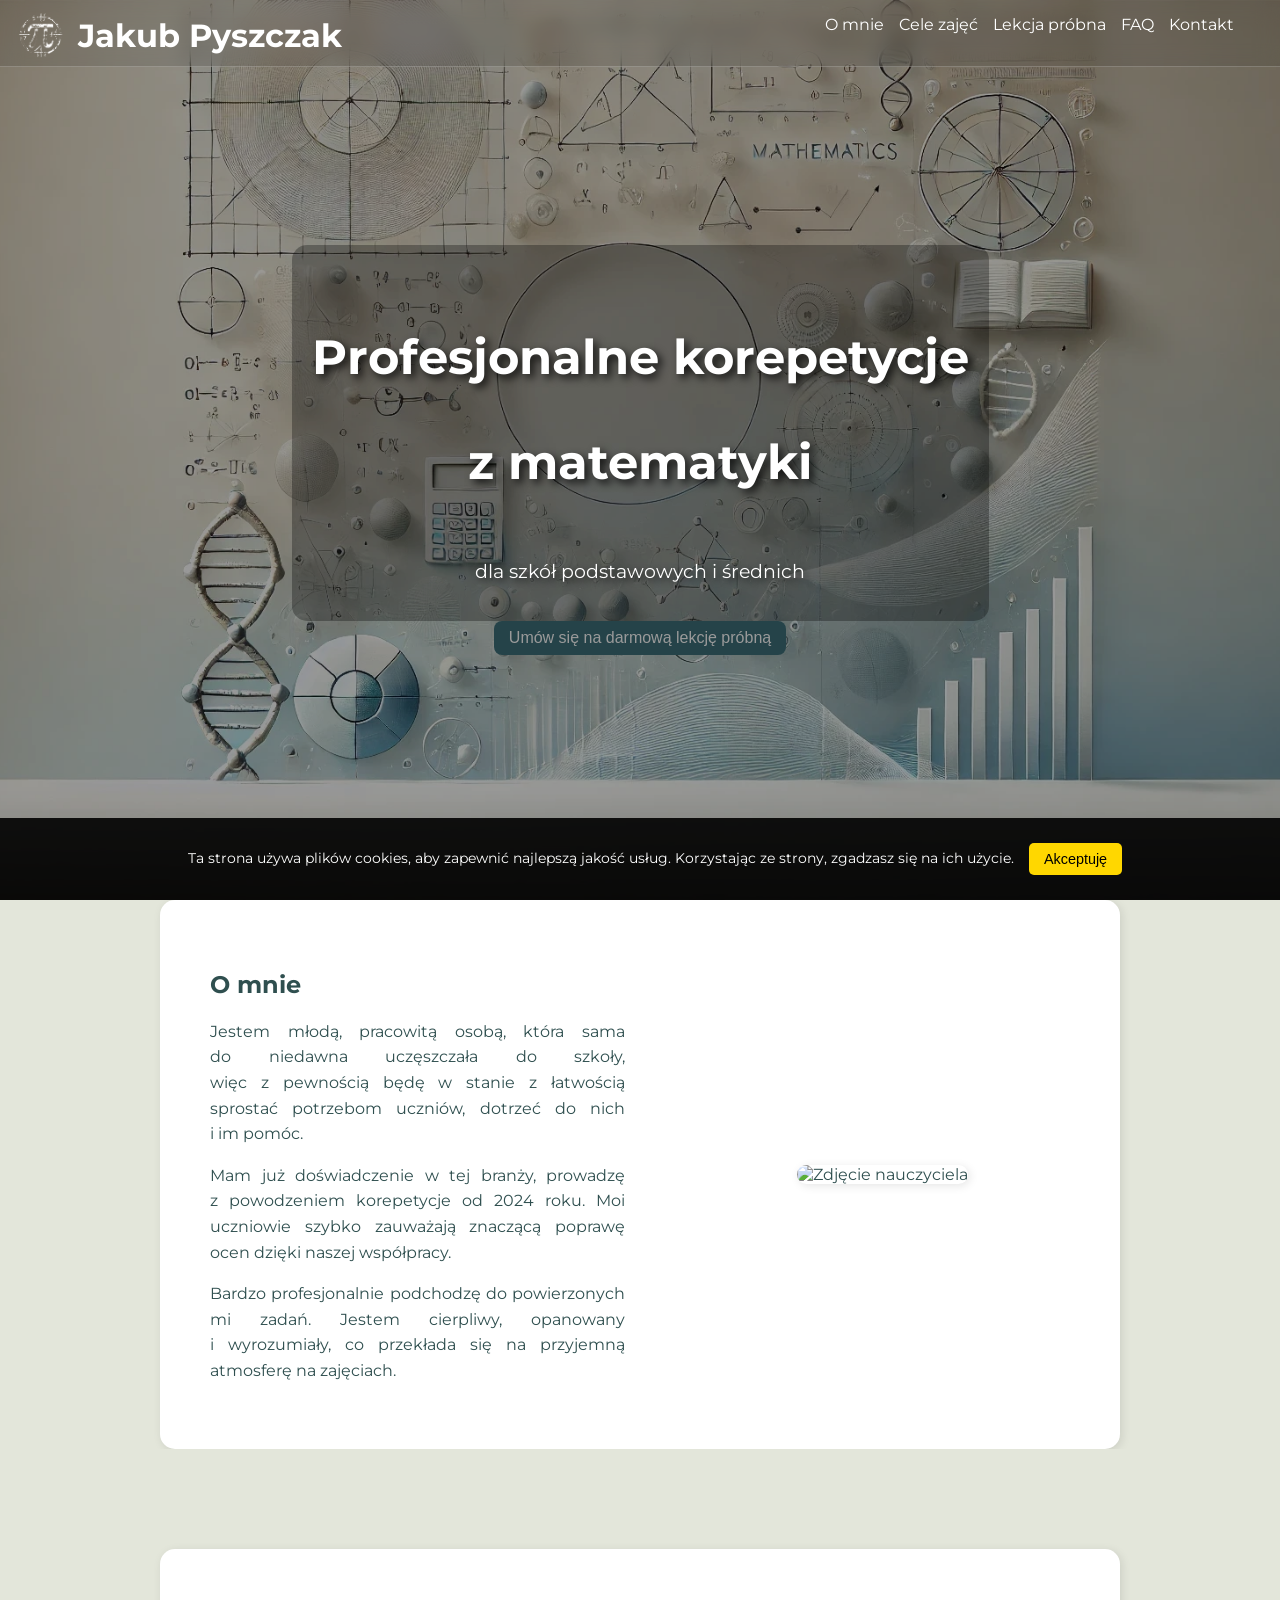
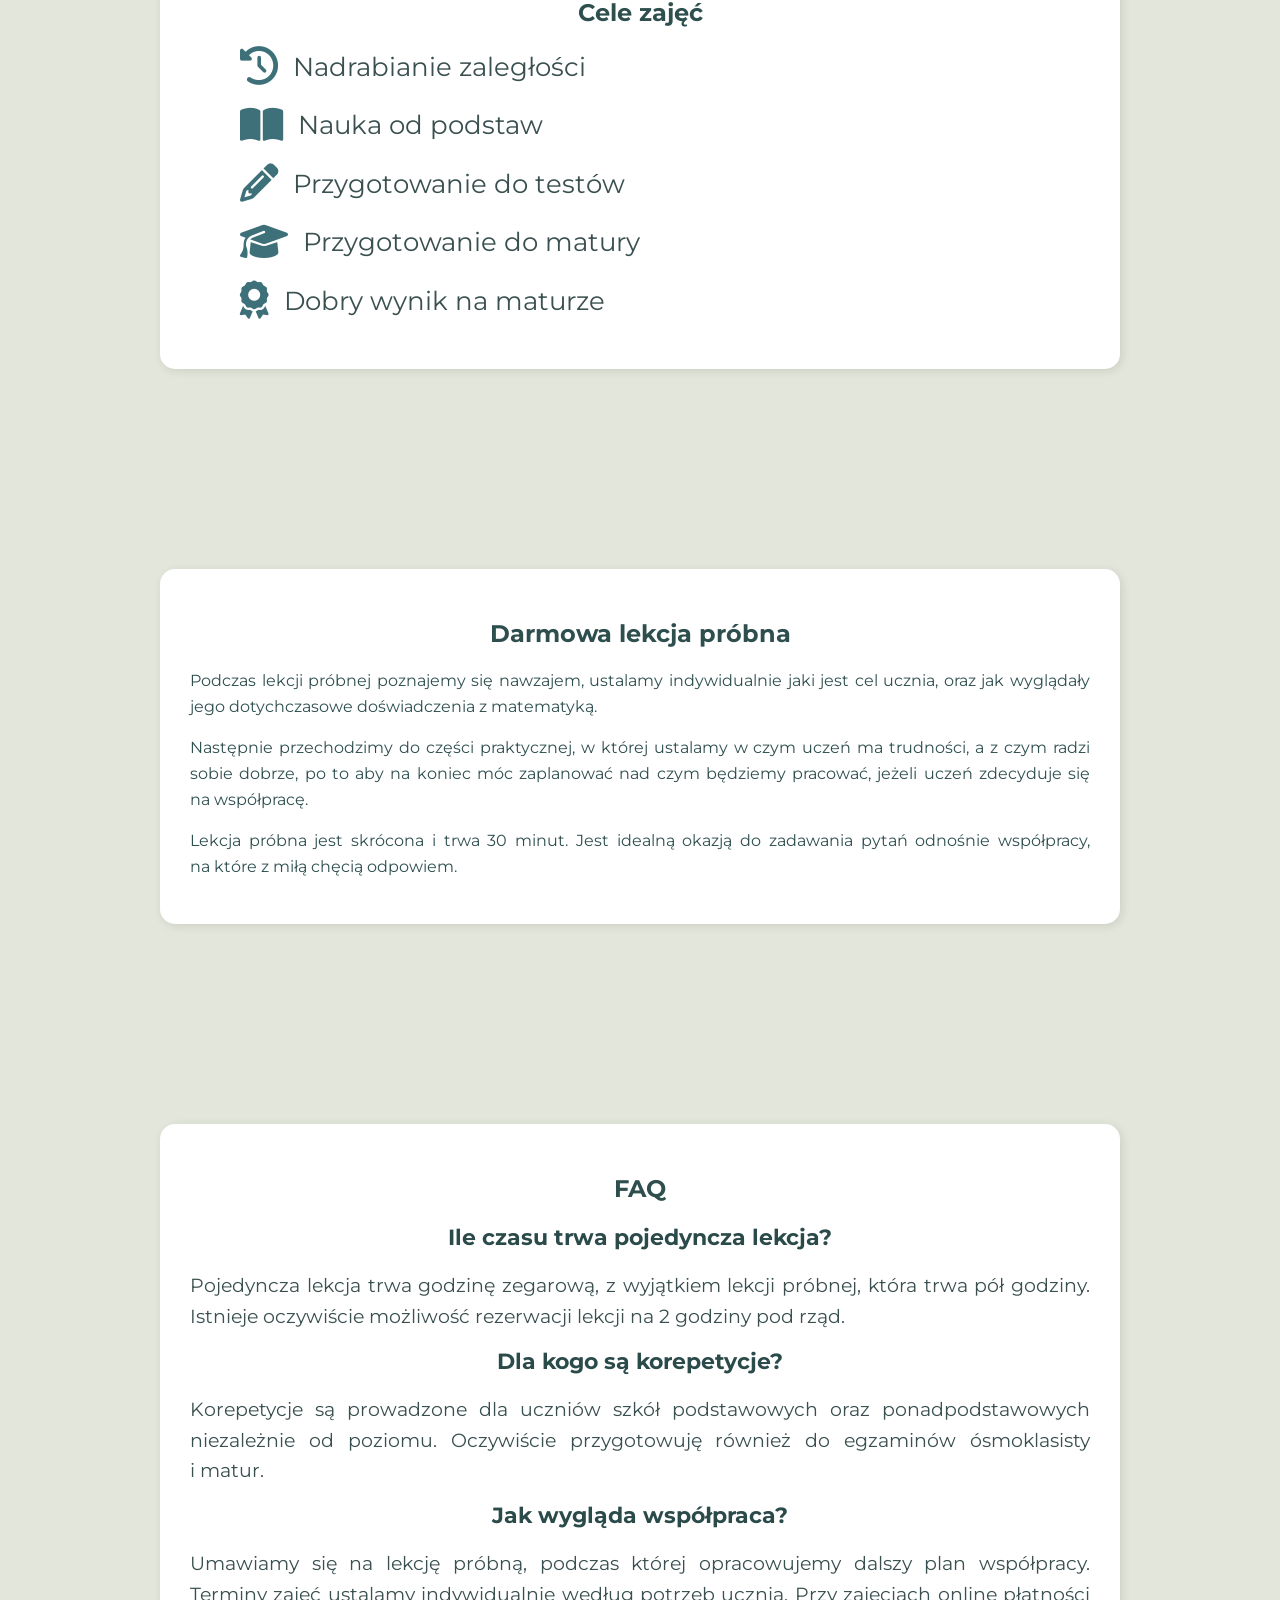
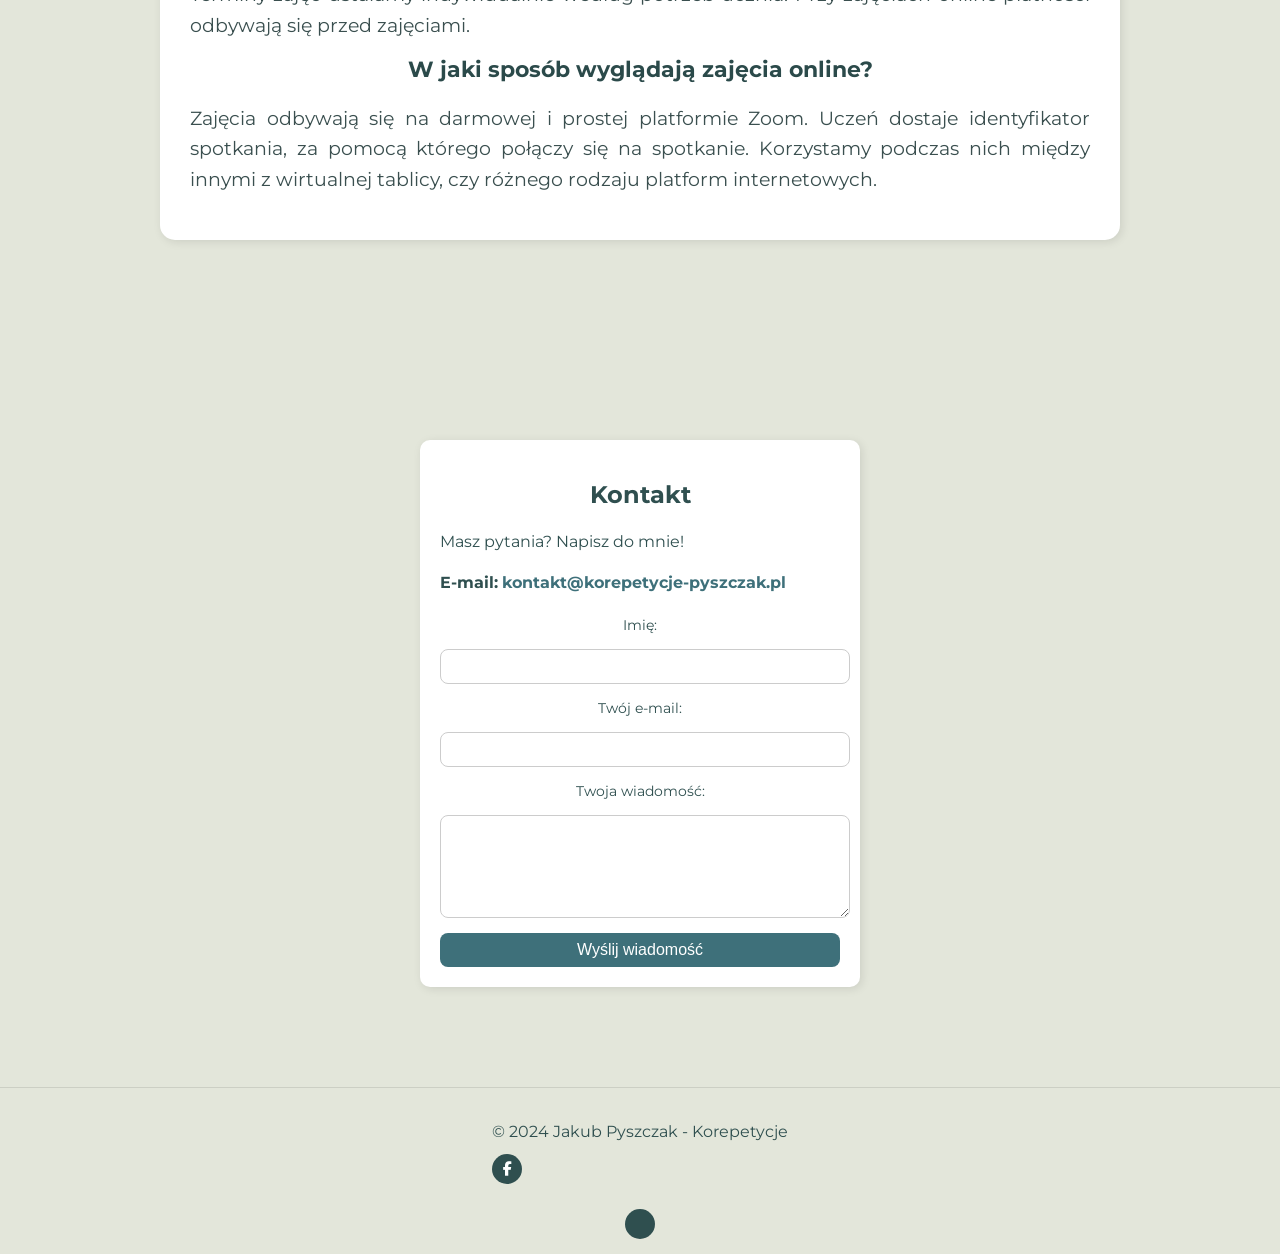
==== index.html @ a818383a "cookies added" ====
<!DOCTYPE html>
<html lang="pl">
<head>
    <meta charset="UTF-8">
    <meta name="viewport" content="width=device-width, initial-scale=1.0">
    <title>Korepetycje - Jakub Pyszczak</title>
    <link href="https://fonts.googleapis.com/css2?family=Montserrat:wght@400;700&display=swap" rel="stylesheet">

    <link rel="stylesheet" href="https://cdnjs.cloudflare.com/ajax/libs/font-awesome/6.4.2/css/all.min.css">
    <link rel="stylesheet" href="style.css">
</head>
<body>
 
    <section class="hero">
        <header>
            <div class="logo-container">
                <img src="images/logotrans.png" alt="Logo" class="logo-img">
                <span class="logo-text">Jakub Pyszczak</span>
            </div>
        
            <!-- Hamburger (pojawia się na mobilnych) -->
            <div class="hamburger" id="hamburger">
                &#9776;
            </div>
        
            <!-- Menu nawigacyjne -->
            <nav id="nav-menu">
                <ul>
                    <li><a href="#about">O mnie</a></li>
                    <li><a href="#goals">Cele zajęć</a></li>
                    <li><a href="#trial">Lekcja próbna</a></li>
                    <li><a href="#faq">FAQ</a></li>
                    <li><a href="#contact">Kontakt</a></li>
                </ul>
            </nav>
        </header>
        
        

        <div class="hero-content">
            <h1>Profesjonalne korepetycje <br>z matematyki</h1>
            
            <p class="text-center">dla szkół podstawowych i średnich</p>
            
        </div>
        <button class="cta">Umów się na darmową lekcję próbną</button>
    </section>

    <section id="about" class="about">
        <div class="about-container">
            <!-- Lewa część - tekst -->
            <div class="about-content">
                <h2>O mnie</h2>
                <p>
                    Jestem młodą, pracowitą osobą, która sama do&nbsp;niedawna uczęszczała do&nbsp;szkoły, 
                    więc&nbsp;z&nbsp;pewnością będę w&nbsp;stanie z&nbsp;łatwością sprostać potrzebom uczniów, dotrzeć do&nbsp;nich i&nbsp;im&nbsp;pomóc.  
                </p>
                <p>
                    Mam już doświadczenie w&nbsp;tej branży, prowadzę z&nbsp;powodzeniem korepetycje od&nbsp;2024&nbsp;roku. 
                    Moi uczniowie szybko zauważają znaczącą poprawę ocen dzięki naszej współpracy.
                </p>
                <p>
                    Bardzo profesjonalnie podchodzę do&nbsp;powierzonych mi zadań. Jestem cierpliwy, opanowany i&nbsp;wyrozumiały, 
                    co&nbsp;przekłada&nbsp;się na&nbsp;przyjemną atmosferę na&nbsp;zajęciach.
                </p>
            </div>
    
            <!-- Prawa część - zdjęcie -->
            <div class="about-image">
                <img src="images/korepetytor1.jpg" alt="Zdjęcie nauczyciela">
            </div>
        </div>
    </section>

    <section id="goals" class="goals">
        <div class="goals-content">
            <h2 class="section-title">Cele zajęć</h2>
            <ul class="goal-list">
                <li class="goal-item"><i class="fas fa-history"></i> Nadrabianie zaległości</li>
                <li class="goal-item"><i class="fas fa-book-open"></i> Nauka od podstaw</li>
                <li class="goal-item"><i class="fas fa-pencil-alt"></i> Przygotowanie do testów</li>
                <li class="goal-item"><i class="fas fa-graduation-cap"></i> Przygotowanie do matury</li>
                <li class="goal-item"><i class="fas fa-award"></i> Dobry wynik na maturze</li>
            </ul>
        </div>
    </section>

    <section id="trial" class="trial">
        <div class="trial-content">
            <h2 class="section-title">Darmowa lekcja próbna</h2>
            <p>
                Podczas lekcji próbnej poznajemy&nbsp;się nawzajem, ustalamy indywidualnie jaki jest cel ucznia,
                oraz&nbsp;jak&nbsp;wyglądały jego dotychczasowe doświadczenia z&nbsp;matematyką.
            </p>
            <p>
                Następnie przechodzimy do&nbsp;części praktycznej, w&nbsp;której ustalamy w&nbsp;czym uczeń ma&nbsp;trudności,
                a&nbsp;z&nbsp;czym radzi sobie dobrze, po&nbsp;to aby&nbsp;na&nbsp;koniec móc zaplanować nad&nbsp;czym będziemy pracować,
                jeżeli uczeń zdecyduje&nbsp;się na&nbsp;współpracę.
            </p>
            <p>
                Lekcja próbna jest skrócona i&nbsp;trwa 30 minut. Jest idealną okazją do&nbsp;zadawania pytań
                odnośnie współpracy, na&nbsp;które z&nbsp;miłą chęcią odpowiem.
            </p>
        </div>
    </section>

    <section id="faq" class="faq">
        <div class="faq-content">
            <h2>FAQ</h2>
    
            <div class="faq-item">
                <h3 class="faq-question">Ile czasu trwa pojedyncza lekcja?</h3>
                <p class="faq-answer">
                    Pojedyncza lekcja trwa godzinę zegarową, z&nbsp;wyjątkiem lekcji próbnej, która trwa pół godziny.
                    Istnieje oczywiście możliwość rezerwacji lekcji na&nbsp;2&nbsp;godziny pod&nbsp;rząd.
                </p>
            </div>
    
            <div class="faq-item">
                <h3 class="faq-question">Dla kogo są korepetycje?</h3>
                <p class="faq-answer">
                    Korepetycje są prowadzone dla uczniów szkół podstawowych oraz ponadpodstawowych niezależnie od&nbsp;poziomu.
                    Oczywiście przygotowuję również do&nbsp;egzaminów ósmoklasisty i&nbsp;matur.
                </p>
            </div>
    
            <div class="faq-item">
                <h3 class="faq-question">Jak wygląda współpraca?</h3>
                <p class="faq-answer">
                    Umawiamy&nbsp;się na&nbsp;lekcję próbną, podczas której opracowujemy dalszy plan współpracy.
                    Terminy zajęć ustalamy indywidualnie według potrzeb ucznia.
                    Przy zajęciach online płatności odbywają&nbsp;się przed zajęciami.
                </p>
            </div>
    
            <div class="faq-item">
                <h3 class="faq-question">W jaki sposób wyglądają zajęcia online?</h3>
                <p class="faq-answer">
                    Zajęcia odbywają się na darmowej i&nbsp;prostej platformie Zoom.
                    Uczeń dostaje identyfikator spotkania, za&nbsp;pomocą którego połączy&nbsp;się na&nbsp;spotkanie.
                    Korzystamy podczas nich między innymi z&nbsp;wirtualnej tablicy, czy&nbsp;różnego rodzaju platform internetowych.
                </p>
            </div>
        </div>
    </section>

    <section id="contact" class="contact">
        <div class="contact-content">
            <h2>Kontakt</h2>
            <p>Masz pytania? Napisz do mnie!</p>
            <p><strong>E-mail:</strong> <a href="mailto:kontakt@korepetycje-pyszczak.pl">kontakt@korepetycje-pyszczak.pl</a></p>
    
            <form id="contact-form">
                <label for="name">Imię:</label>
                <input type="text" id="name" name="name" required>
    
                <label for="email">Twój e-mail:</label>
                <input type="email" id="email" name="email" required>
    
                <label for="message">Twoja wiadomość:</label>
                <textarea id="message" name="message" rows="5" required></textarea>
    
                <button type="submit" class="cta">Wyślij wiadomość</button>
            </form>
    
            <p id="form-message" style="display: none; color: green; font-weight: bold;"></p>
        </div>
    </section>
    <footer class="footer">
        <p>© 2024 Jakub Pyszczak - Korepetycje <a href="https://www.facebook.com/share/1SCUcyynfN/" target="_blank" class="fb-icon">
            <i class="fab fa-facebook-f"></i></p>
        
        </a>
    </footer>
    
    

    <script src="script.js"></script>
   
    <div id="cookie-banner" class="cookie-banner">
        <p>Ta strona używa plików cookies, aby zapewnić najlepszą jakość usług. Korzystając ze strony, zgadzasz się na ich użycie.</p>
        <button id="accept-cookies" class="cookie-btn">Akceptuję</button>
    </div>
    
</body>
</html>
---- style.css ----
/* ======== GLOBALNE USTAWIENIA ======== */
body {
    font-family: 'Montserrat', sans-serif; 
    background-color: #E3E6DA;
    color: #2F4F4F;
    margin: 0;
    padding: 0;
    text-align: center;
}


p {
    font-size: 1em;
    line-height: 1.6; 
    text-align: justify;
    margin-bottom: 15px; 
}
.text-center{
    text-align: center;
}
/* ======== HEADER ======== */
header {
    position:fixed;
    top:0;
    left:0;
    width: 100%;
    display: flex;
    align-items: center;
    justify-content: space-between;
    padding: 8px 20px;
    background: rgba(0, 0, 0, 0.1);
    backdrop-filter: blur(10px); /* Efekt matowego szkła */
    -webkit-backdrop-filter: blur(10px); /* Dla Safari */
    border-bottom: 1px solid rgba(255, 255, 255, 0.2); /* Lekka linia na dole */
    max-width: 100%;
    height: 50px;
    z-index: 1000;
}

.logo-container {
    display: flex;
    align-items: center;
    gap: 8px;
    position:absolute;
    top:5px;
    left:10px;
    transition: transform 0.3s ease-in-out;
}
.logo-container:hover {
    transform: scale(1.05); 
}

.logo-img {
    height: 60px;
    width: auto;
}

.logo-text {
    font-size: 2em;
    font-weight: bold;
    color: white;
}
nav {
    position: absolute;
    top: 15px;
    right: 5%;
}

nav ul {
    list-style: none;
    display: flex;
    flex-direction: row;
    gap: 15px;
    padding: 0 20px 0 0;
    margin: 0;
}

nav ul li {
    display: inline-block; 
}
/* ======== HAMBURGER - POJAWIA SIĘ TYLKO NA MOBILNYCH ======== */
/* ======== STYL HAMBURGERA ======== */
.hamburger {
    display: none;
    font-size: 2em;
    cursor: pointer;
    color: white;
    position: absolute;
    top: 10px;
    right: 40px;
    z-index: 1010;
    transition: transform 0.3s ease-in-out;
}

/* Efekt kliknięcia – lekkie powiększenie */
.hamburger:active {
    transform: scale(1.1);
}
/* ======== LINKI MENU ======== */
nav ul li a {
    color: white;
    text-decoration: none;
    font-weight: normal;
    font: size 0.9em;
    position: relative;
    transition: color 0.3s ease;
}
/* ======== ANIMACJA PODKREŚLENIA ======== */
nav ul li a::after {
    content: "";
    position: absolute;
    left: 50%;
    bottom: -3px; 
    width: 0;
    height: 2px;
    background-color: white;
    transition: width 0.3s ease-in-out, left 0.3s ease-in-out;
}

nav ul li a:hover {
    color:white;
}
nav ul li a:hover::after {
    width: 100%;
    left: 0;
}

/* ======== SEKCJA HERO ======== */
.hero {
    background: url('images/bg6.jpg') no-repeat center/cover;
    min-height: 100vh;
    display: flex;
    flex-direction: column;
    justify-content: center;
    align-items: center;
    text-align: center;
    position: relative;
}
/* Półprzezroczysta nakładka dla lepszego kontrastu */
.hero::before {
    content: "";
    position: absolute;
    top: 0;
    left: 0;
    width: 100%;
    height: 100%;
    background: rgba(0, 0, 0, 0.4); /* Ciemne przezroczyste tło */
    z-index: 1;
}
/* Stylizacja kontenera z tekstem */
.hero-content {
    position: relative;
    z-index: 2; /* Aby tekst był nad ciemnym tłem */
    padding: 20px;
    background: rgba(0, 0, 0, 0.3); /* Półprzezroczyste tło dla tekstu */
    border-radius: 15px;
}


.hero-content h1 {
    font-size: 3em;
    color: white;
    text-shadow: 4px 4px 8px rgba(0, 0, 0, 0.8);
    line-height: 2.2em;
}


.hero-content p {
    font-size: 1.2em;
    color: white;
    text-shadow: 3px 3px 6px rgba(0, 0, 0, 0.7); 
}

/* ======== SEKCJE OGÓLNE ======== */
 .goals, .trial, .faq, .contact {
    padding: 100px 20px;
    text-align: center;
    background: #E3E6DA;
}
 .goals-content, .trial-content, .faq-content, .contact-content {
    background: white;
    padding: 30px;
    max-width: 900px;
    margin: 0 auto;
    border-radius: 15px;
    box-shadow: 2px 2px 10px rgba(0, 0, 0, 0.1);
}
/* ======== SEKCJA O MNIE - PODZIAŁ NA DWIE CZĘŚCI ======== */
.about-container {
    display: flex;
    align-items: center;
    justify-content: space-between;
    max-width: 900px;
    margin: 0 auto;
    gap: 30px;
    padding: 30px;
    background: white;
    border-radius: 15px;
    box-shadow: 2px 2px 10px rgba(0, 0, 0, 0.1);
}

.about-content {
    flex: 1;
    text-align: left;
    padding: 20px;
}

.about-image {
    flex: 1;
    display: flex;
    justify-content: center;
    align-items: center;
}

.about-image img {
    max-width: 100%;
    height: auto;
    border-radius: 10px;
    box-shadow: 2px 2px 10px rgba(0, 0, 0, 0.1);
}

/* ======== LISTA CELÓW ======== */
.goal-list {
    list-style: none;
    padding: 0;
    max-width: 800px;
    margin: 0 auto;
}

.goal-item {
    font-size: 1.6em;
    color: #3A4F4F;
    margin-bottom: 20px;
    display: flex;
    align-items: center;
    gap: 15px;
    justify-content: left;
}

.goal-item i {
    font-size: 1.5em;
    color: #3E707A;
}

/* ======== FAQ ======== */
.faq-question {
    font-size: 1.4em;
    color: #2B4A4A;
    cursor: pointer;
    margin: 15px 0;
    position: relative;
}

.faq-answer {
    font-size: 1.2em;
    color: #3A4F4F;
    line-height: 1.6;
    margin-bottom: 15px;
}

/* ======== FORMULARZ KONTAKTOWY ======== */
.contact-content {
    text-align: center;
    max-width: 400px; /* Mniejsza szerokość dla dużych ekranów */
    width: 85%;
    margin: 0 auto;
    padding: 20px;
    background: white;
    border-radius: 10px;
    box-shadow: 2px 2px 10px rgba(0, 0, 0, 0.1);
    
    overflow-y: auto;
}

.contact-content a {
    color: #3E707A;
    text-decoration: none;
    font-weight: bold;
}

.contact-content a:hover {
    text-decoration: underline;
}

form {
    display: flex;
    flex-direction: column;
    gap: 15px;
    margin-top: 20px;
}

label {
    font-size: 0.9em;
    font-weight: normal;
}

input, textarea {
    width: 98%;
    padding: 8px;
    font-size: 0.9em;
    border: 1px solid #ccc;
    border-radius: 8px;
    font-family: 'Georgia', serif;
}

button.cta {
    background-color: #3E707A;
    color: white;
    font-size: 1em;
    padding: 8px 15px;
    border: none;
    border-radius: 8px;
    cursor: pointer;
    transition: background 0.3s ease-in-out;
   
}

button.cta:hover {
    background-color: #5A8C9E;
    transform: scale(1.3);
}
/* ======== STOPKA ======== */
.footer {
    display: flex;
    align-items: center;
    justify-content: center;
    flex-direction: column;
    background: #E3E6DA; /* Dopasowany kolor tła */
    color: #2F4F4F; /* Dopasowany kolor tekstu */
    padding: 15px 0;
    font-size: 1em;
    text-align: center;
    border-top: 1px solid rgba(0, 0, 0, 0.1); /* Delikatna linia oddzielająca */
}

/* ======== IKONA FACEBOOKA – W KÓŁKU ======== */
.fb-icon {
    display: flex;
    align-items: center;
    justify-content: center;
    width: 30px; /* Wielkość kółka */
    height: 30px;
    border-radius: 50%;
    background: #2F4F4F; /* Dopasowany kolor tła do tekstu */
    color: white; /* Biała ikona */
    font-size: 0.9em; /* Proporcjonalna do znaku © */
    margin-top: 10px;
    text-decoration: none;
    transition: transform 0.3s ease-in-out, background 0.3s ease;
}

/* Efekt hover – powiększenie i zmiana koloru */
.fb-icon:hover {
    transform: scale(1.2);
    background: #1877f2; /* Kolor Facebooka */
}

/* ======== BANNER COOKIES ======== */
.cookie-banner {
    position: fixed;
    bottom: 0;
    left: 0;
    width: 100%;
    background: rgba(0, 0, 0, 0.9);
    color: white;
    text-align: center;
    padding: 15px;
    font-size: 0.9em;
    display: flex;
    align-items: center;
    justify-content: center;
    gap: 15px;
    z-index: 1000;
}

/* Przycisk akceptacji cookie */
.cookie-btn {
    background-color: #FFD700;
    color: black;
    border: none;
    padding: 8px 15px;
    border-radius: 5px;
    font-size: 1em;
    cursor: pointer;
    transition: background 0.3s ease-in-out;
}

.cookie-btn:hover {
    background-color: #E6C200;
}

/* ======== RESPONSYWNOŚĆ ======== */
@media (min-width: 1400px) {
    .contact-content {
        max-width: 600px; /* Jeszcze mniejszy formularz */
        padding: 18px;
    }

    input, textarea {
        width: 90%;
        font-size: 0.85em;
        padding: 6px;
    }

    button.cta {
        font-size: 0.9em;
        padding: 7px 12px;
    }
}
@media (max-width: 768px) {
    header {
        flex-direction: row;
        height: auto;
        padding: 5px 15px;
    }
    .logo-container {
        position: relative;
        top: 0;
        left: 0;
    }
    .logo-text{
        font-size: 1.5em;
    }
    .logo-img {
        height: 50px;
      
    }
    nav {
        position: fixed;
        top: 0;
        left: 0;
        width: 100%;
        height: 100vh;
        background: rgba(0, 0, 0, 0.8); /* Matowe tło */
        backdrop-filter: blur(10px);
        -webkit-backdrop-filter: blur(10px);
        display: flex;
        align-items: center;
        justify-content: center;
        transform: translateY(-100%);
        transition: transform 0.3s ease-in-out;
        z-index: 1000;
    }

    nav ul {
        flex-direction: column;
        text-align: center;
        gap: 25px;
        padding: 0;
    }

    nav ul li a {
        font-size: 1.5em;
        color: white;
        text-decoration: none;
        font-weight: bold;
    }

    /* Pokazanie menu po kliknięciu */
    nav.show {
        transform: translateY(0);
    }
    .hamburger {
        display: block; 
    }
    .about-container {
        flex-direction: column;
        text-align: center;
        padding: 20px;
    }

    .about-content {
        text-align: center;
        padding: 15px;
    }

    .about-image img {
        width: 80%;
    }
    .contact-content {
        width: 90%;
        padding: 15px;
    }

    input, textarea {
        width: 90%;
        font-size: 1em;
        padding: 8px;
    }

    button.cta {
        font-size: 1em;
        padding: 10px;
    }
    /* .about-content, .goals-content, .trial-content, .faq-content, .contact-content {
        padding: 20px;
    } */
}

@media (max-width: 480px) {
    .hero-content h1 {
        font-size: 1.5em;
    }
    .logo-text{
    font-size: 1.2em;
    }
    .logo-img {
    height: 40px;
   
    }
    .about-content, .goals-content, .trial-content, .faq-content, .contact-content {
        padding: 15px;
    }

    .goal-item {
        font-size: 1.2em;
        margin-bottom: 10px;
    }
    nav ul {
        flex-direction: column;
        gap: 20px;
        text-align: center;
    }

    nav ul li {
        display: block;
    }

    header {
        height: auto;
    }
    .contact-content {
        width: 95%;
        padding: 12px;
        border-radius: 8px;
    }

    input, textarea {
        width: 95%;
        font-size: 0.8em;
        padding: 5px;
    }

    button.cta {
        font-size: 0.85em;
        padding: 6px 10px;
    }
}
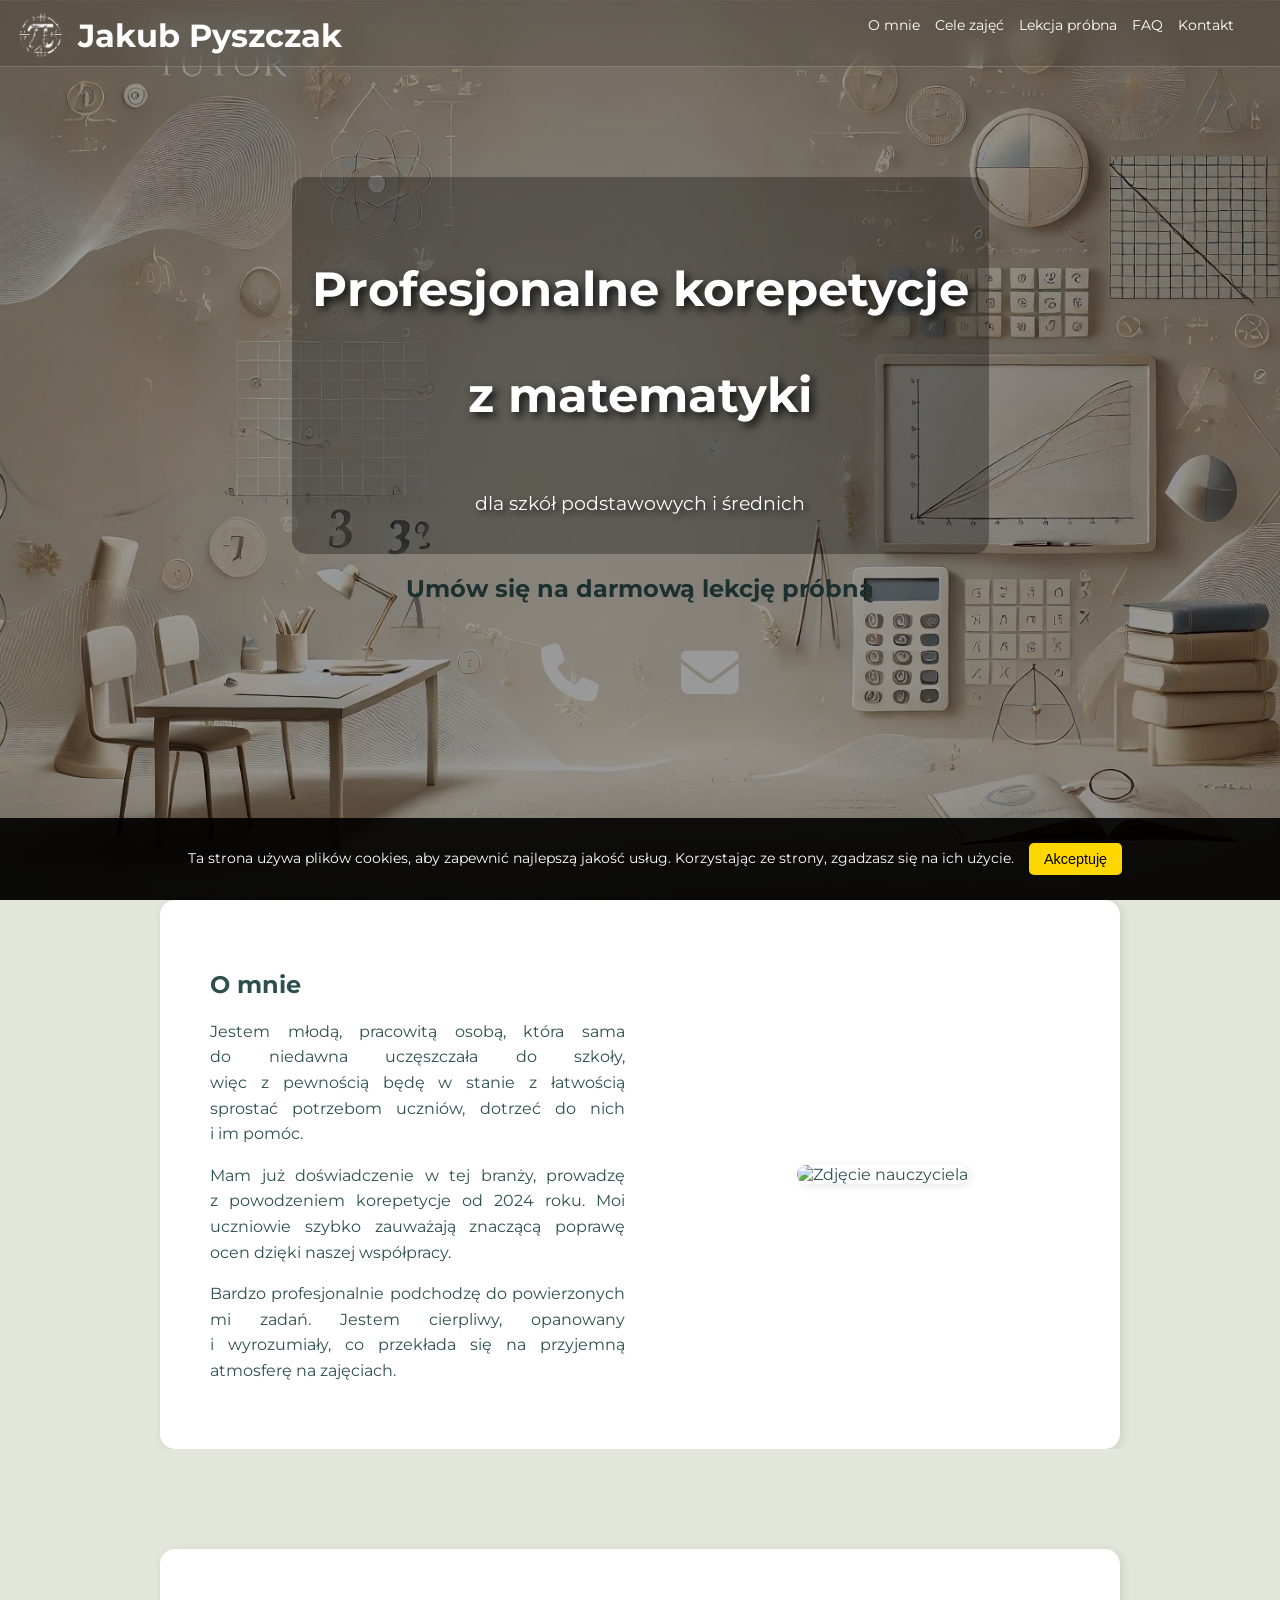
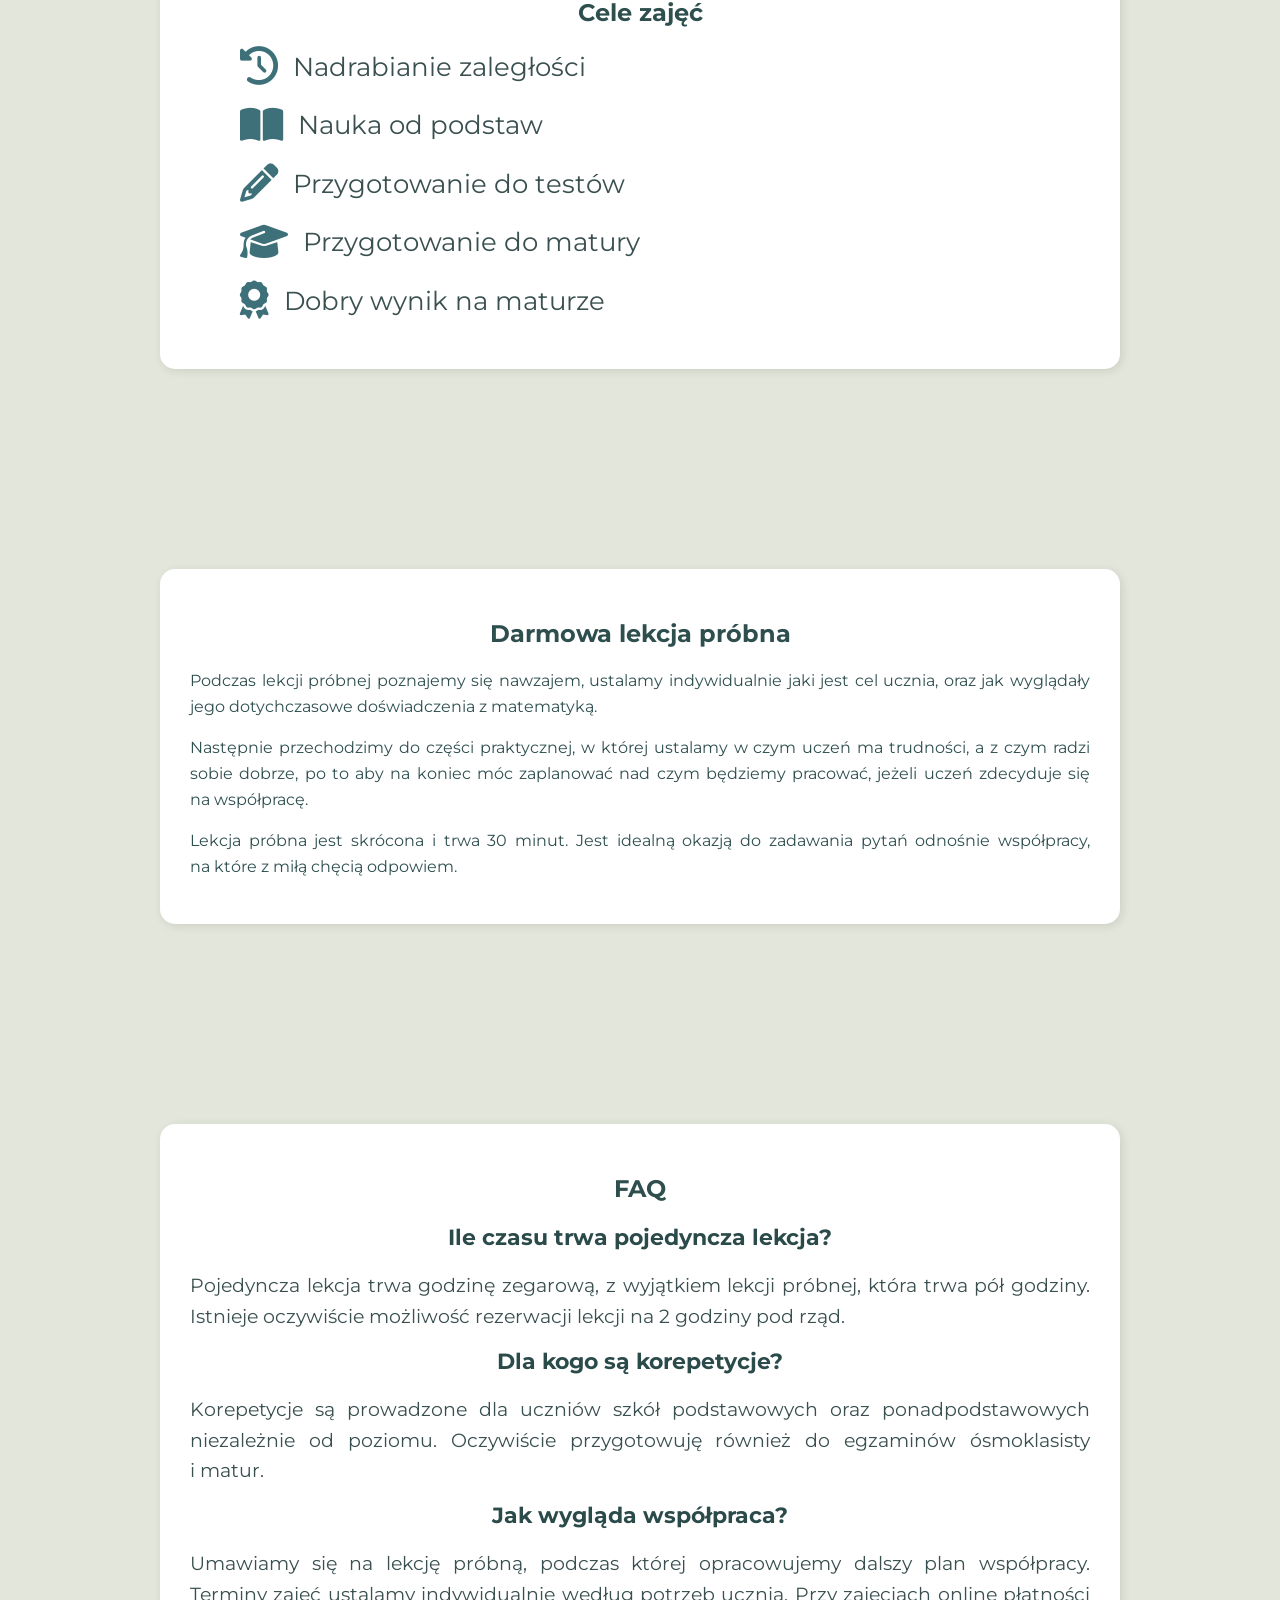
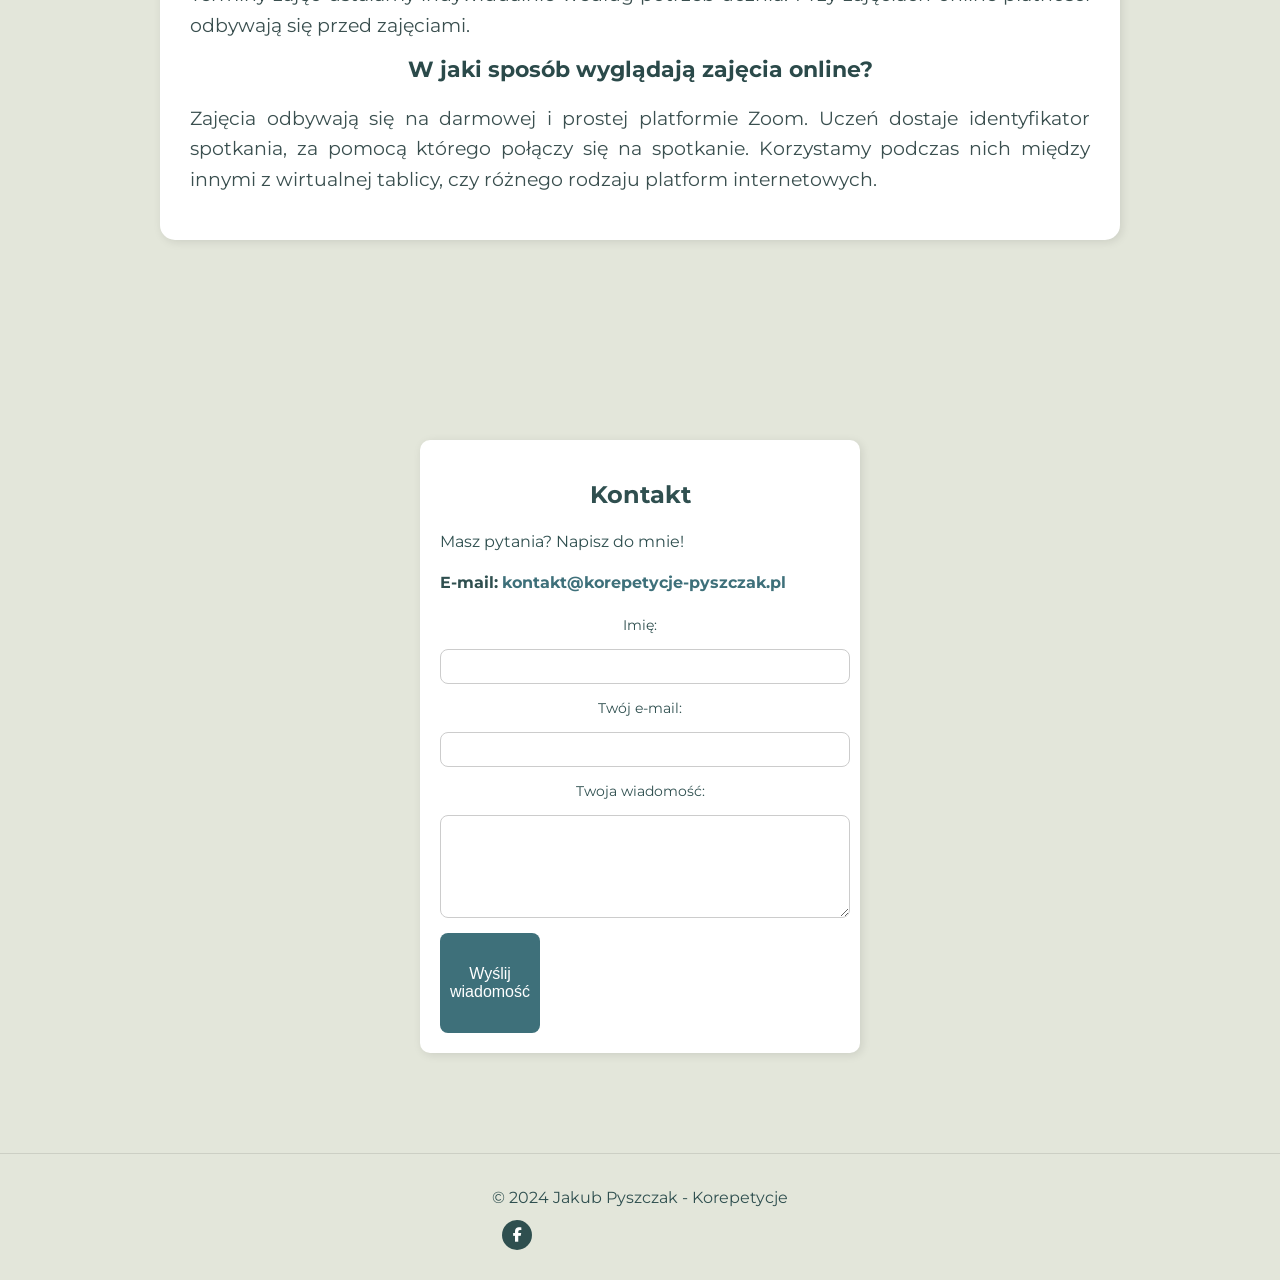
==== commit 9102c24e: "przyciski słuchawki i koperty" ====
--- a/index.html
+++ b/index.html
@@ -43,7 +43,23 @@
             <p class="text-center">dla szkół podstawowych i średnich</p>
             
         </div>
-        <button class="cta">Umów się na darmową lekcję próbną</button>
+        <div class="hero-buttons">
+            <h2>Umów się na darmową lekcję próbną</h2>
+            <div class="button-container">
+                <a href="tel:+48123456789" class="cta call">
+                    <i class="fas fa-phone"></i>
+                </a>
+                <a href="mailto:korepetycje@example.com" class="cta message">
+                    <i class="fas fa-envelope"></i>
+                </a>
+            </div>
+        </div>
+        
+</div>
+
+        </div>
+        
+        
     </section>
 
     <section id="about" class="about">
@@ -167,10 +183,11 @@
         </div>
     </section>
     <footer class="footer">
-        <p>© 2024 Jakub Pyszczak - Korepetycje <a href="https://www.facebook.com/share/1SCUcyynfN/" target="_blank" class="fb-icon">
-            <i class="fab fa-facebook-f"></i></p>
-        
-        </a>
+        <p>© 2024 Jakub Pyszczak - Korepetycje  
+            <a href="https://www.facebook.com/share/1SCUcyynfN/" target="_blank" class="fb-icon">
+                <i class="fab fa-facebook-f"></i>
+            </a>
+        </p>
     </footer>
     
     
--- a/style.css
+++ b/style.css
@@ -78,7 +78,7 @@
 nav ul li {
     display: inline-block; 
 }
-/* ======== HAMBURGER - POJAWIA SIĘ TYLKO NA MOBILNYCH ======== */
+
 /* ======== STYL HAMBURGERA ======== */
 .hamburger {
     display: none;
@@ -101,7 +101,7 @@
     color: white;
     text-decoration: none;
     font-weight: normal;
-    font: size 0.9em;
+    font-size: 0.9em;
     position: relative;
     transition: color 0.3s ease;
 }
@@ -127,7 +127,7 @@
 
 /* ======== SEKCJA HERO ======== */
 .hero {
-    background: url('images/bg6.jpg') no-repeat center/cover;
+    background: url('images/bg13.jpg') no-repeat center/cover;
     min-height: 100vh;
     display: flex;
     flex-direction: column;
@@ -170,7 +170,47 @@
     color: white;
     text-shadow: 3px 3px 6px rgba(0, 0, 0, 0.7); 
 }
-
+.button-container {
+    display: flex;
+    gap: 40px; 
+    justify-content: center;
+    margin-top: 20px;
+}
+.cta {
+    font-size: 3em; 
+    width: 100px;
+    height: 100px;
+    display: flex;
+    align-items: center;
+    justify-content: center;
+    border-radius: 50%;
+    text-decoration: none;
+    transition: transform 0.2s ease-in-out, background 0.3s ease-in-out;
+}
+.cta.call {
+   
+    color: white;
+}
+.cta.call:hover,
+.cta.call:focus {
+    cursor: pointer;
+    transform: scale(1.2); 
+}
+
+
+
+.cta.message {
+    
+    color: white;
+}
+
+.cta.message:hover {
+    
+    transform: scale(1.2);
+}
+.cta i {
+    font-size: 1.2em;
+}
 /* ======== SEKCJE OGÓLNE ======== */
  .goals, .trial, .faq, .contact {
     padding: 100px 20px;
@@ -324,13 +364,34 @@
     display: flex;
     align-items: center;
     justify-content: center;
-    flex-direction: column;
     background: #E3E6DA; /* Dopasowany kolor tła */
     color: #2F4F4F; /* Dopasowany kolor tekstu */
     padding: 15px 0;
     font-size: 1em;
     text-align: center;
     border-top: 1px solid rgba(0, 0, 0, 0.1); /* Delikatna linia oddzielająca */
+}
+
+/* ======== IKONA FACEBOOKA – W KÓŁKU W JEDNEJ LINII ======== */
+.fb-icon {
+    display: inline-flex; /* Zapewnia wyrównanie z tekstem */
+    align-items: center;
+    justify-content: center;
+    width: 25px; /* Mniejsza ikona dla lepszego dopasowania */
+    height: 25px;
+    border-radius: 50%;
+    background: #2F4F4F; /* Dopasowany kolor tła do tekstu */
+    color: white; /* Biała ikona */
+    font-size: 0.8em; /* Proporcjonalna do znaku © */
+    margin-left: 10px; /* Odstęp od tekstu */
+    text-decoration: none;
+    transition: transform 0.3s ease-in-out, background 0.3s ease;
+}
+
+/* Efekt hover – powiększenie i zmiana koloru */
+.fb-icon:hover {
+    transform: scale(1.2);
+    background: #1877f2; /* Kolor Facebooka */
 }
 
 /* ======== IKONA FACEBOOKA – W KÓŁKU ======== */
@@ -542,7 +603,21 @@
     }
 
     button.cta {
-        font-size: 0.85em;
+        font-size: 1em;
         padding: 6px 10px;
     }
-}
+    .button-container {
+       
+        flex-direction: column;
+        gap: 20px;
+    }
+
+    .cta {
+        width: 80px;
+        height: 80px;
+        font-size: 2.5em;
+    }
+    .cta i {
+        font-size: 1em;
+    }
+}
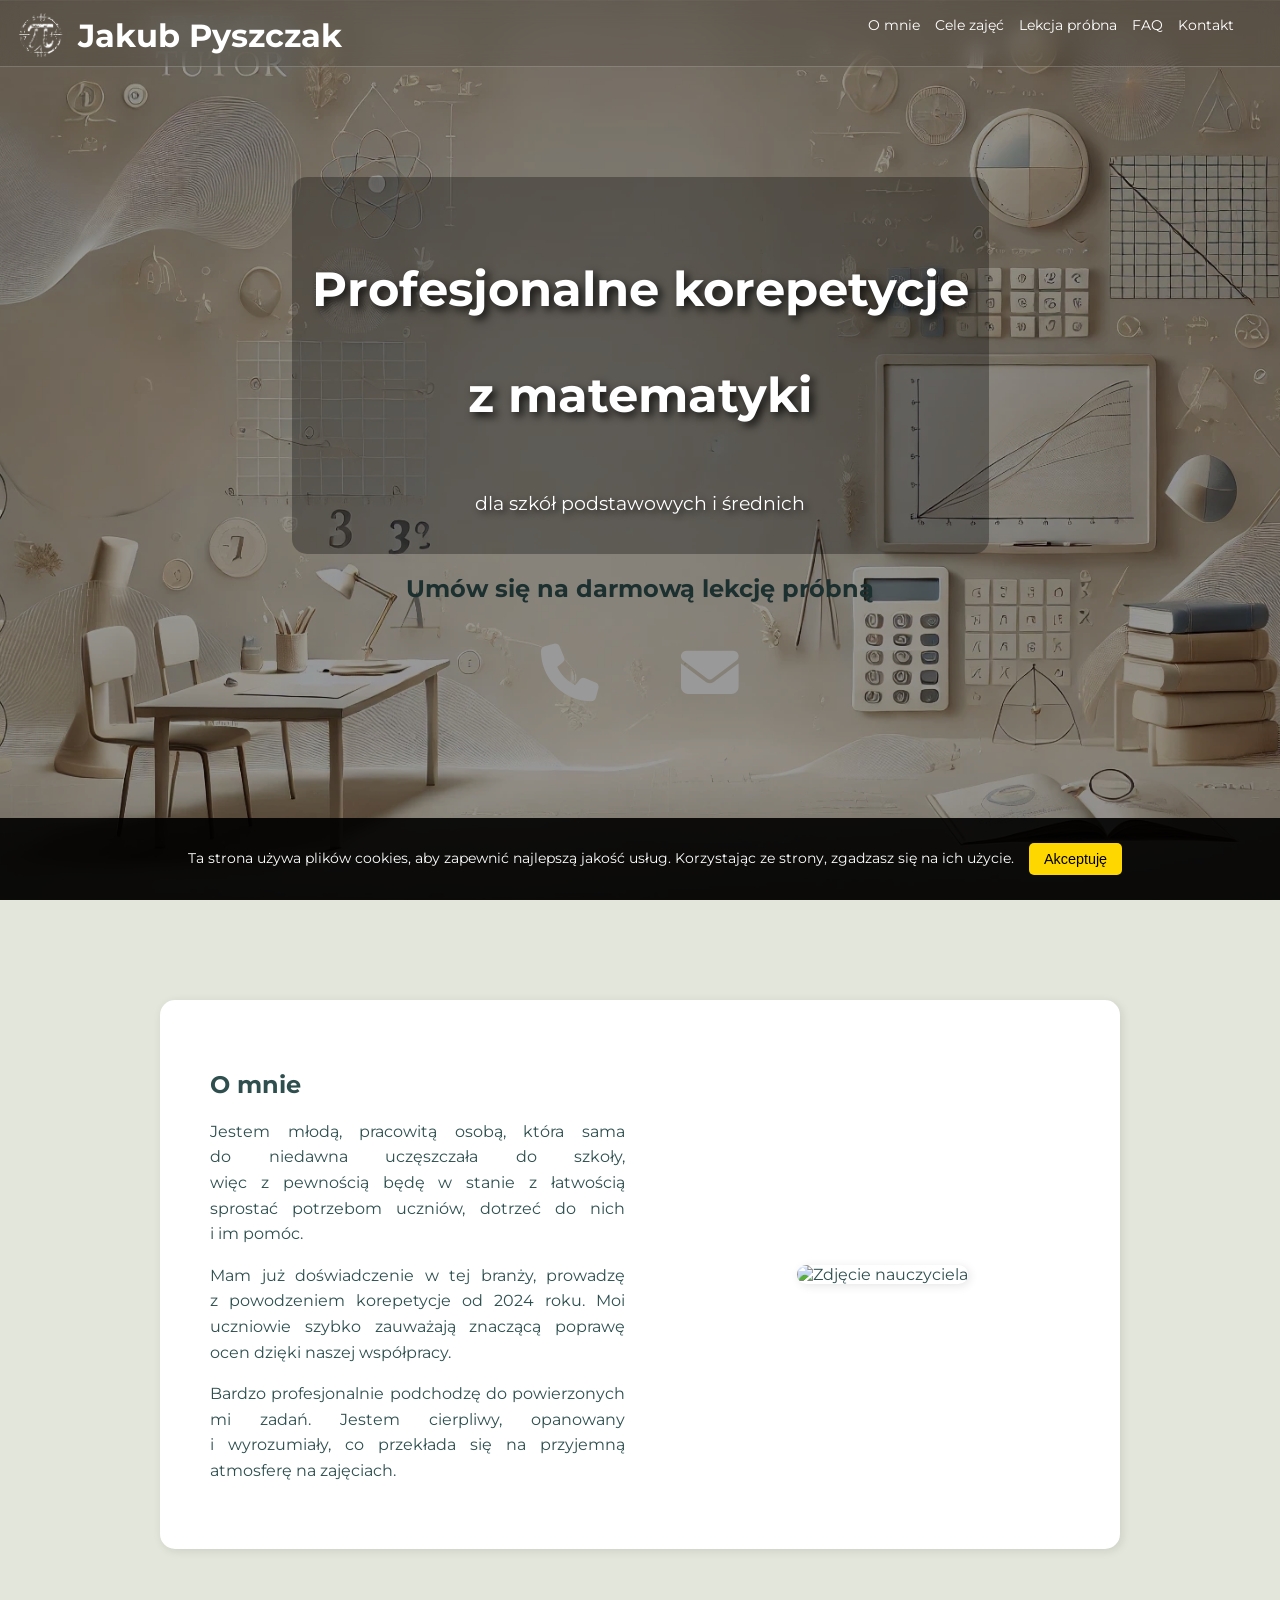
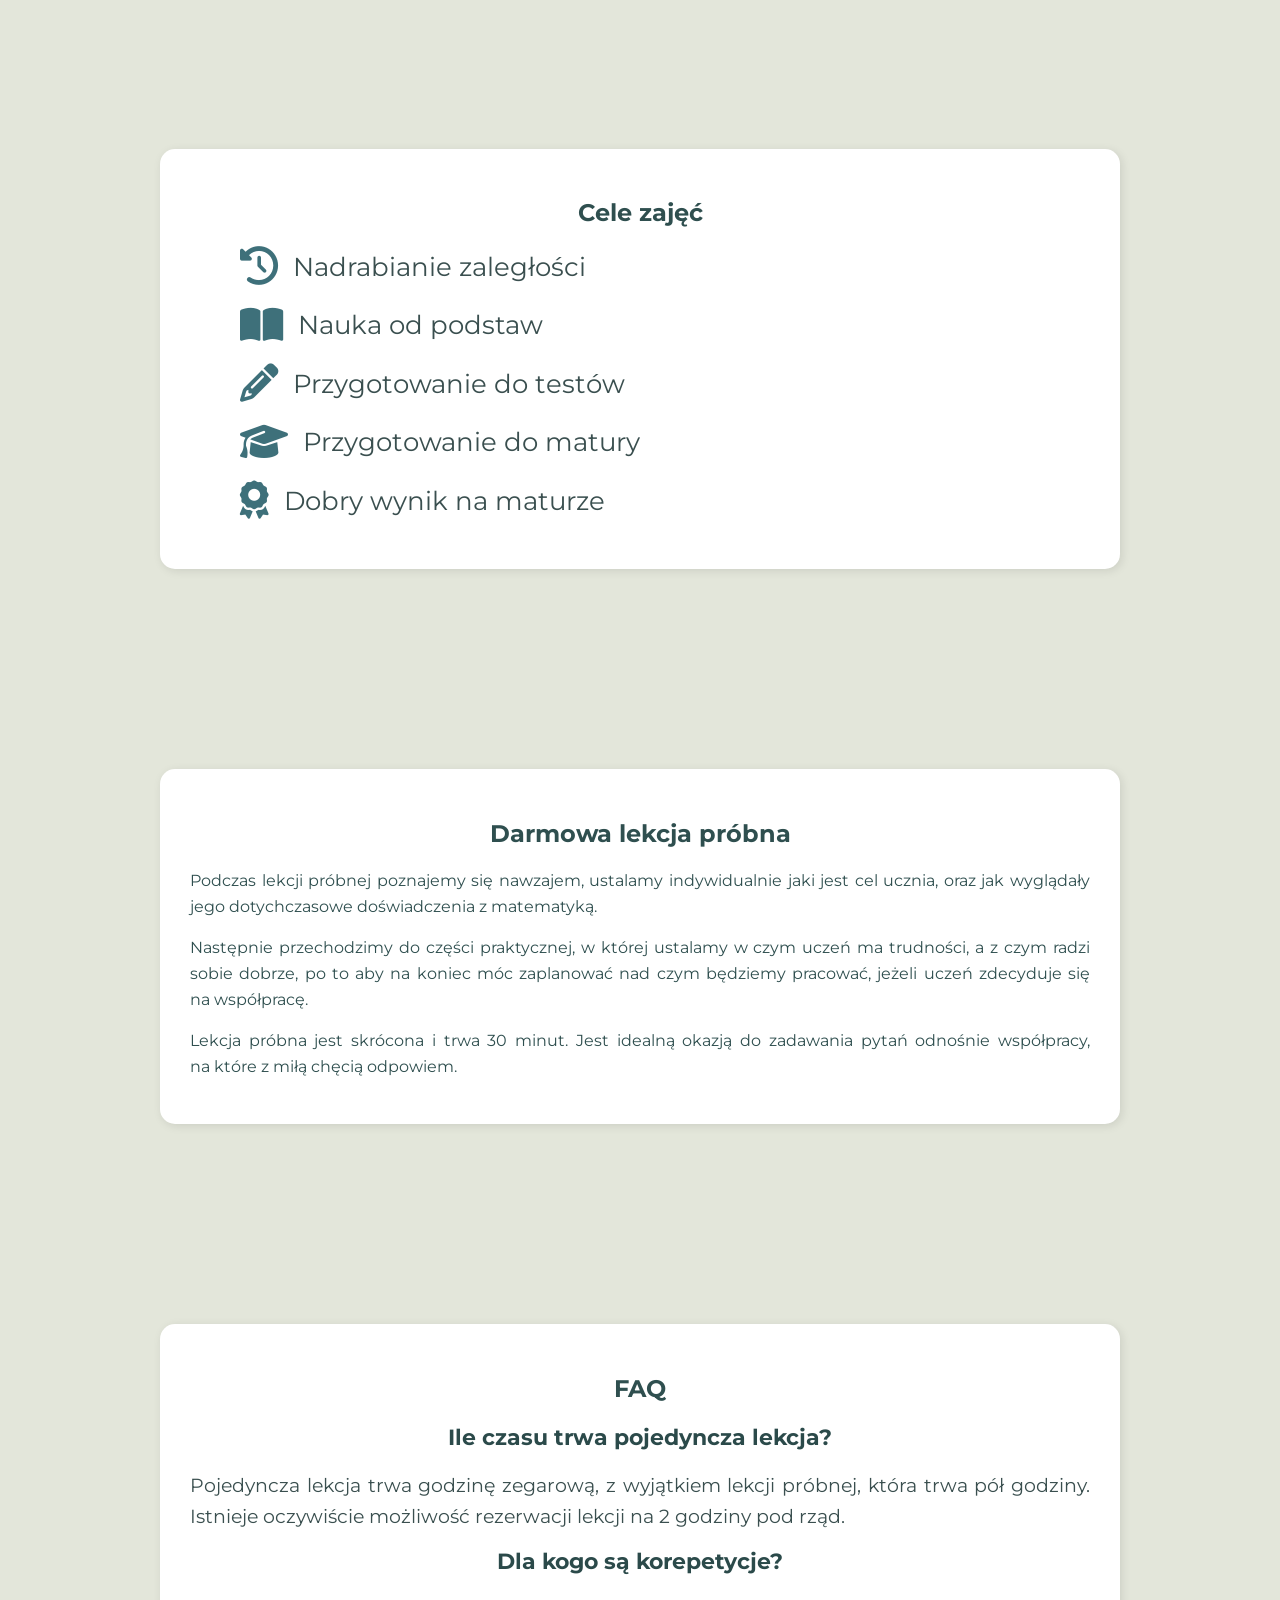
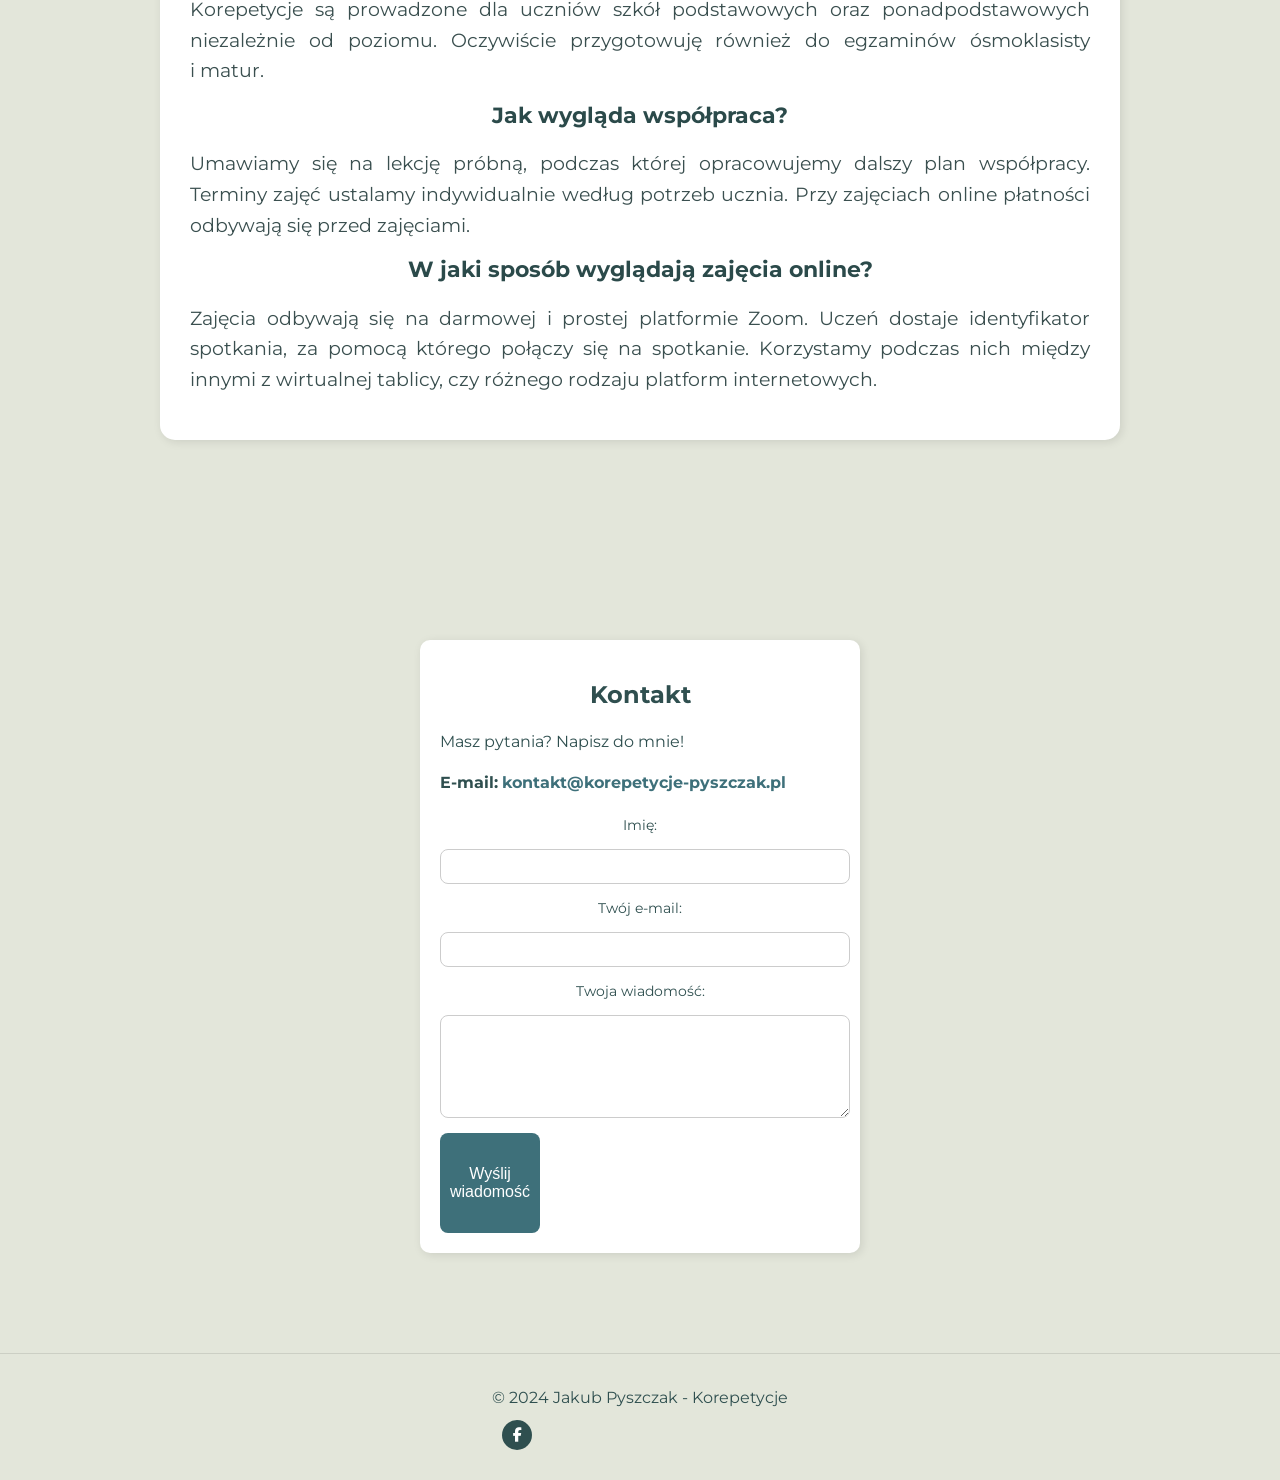
==== commit 36fc09cd: "deleted errors" ====
--- a/index.html
+++ b/index.html
@@ -1,5 +1,6 @@
 <!DOCTYPE html>
 <html lang="pl">
+
 <head>
     <meta charset="UTF-8">
     <meta name="viewport" content="width=device-width, initial-scale=1.0">
@@ -9,20 +10,22 @@
     <link rel="stylesheet" href="https://cdnjs.cloudflare.com/ajax/libs/font-awesome/6.4.2/css/all.min.css">
     <link rel="stylesheet" href="style.css">
 </head>
+
 <body>
- 
+
     <section class="hero">
         <header>
+           
             <div class="logo-container">
                 <img src="images/logotrans.png" alt="Logo" class="logo-img">
                 <span class="logo-text">Jakub Pyszczak</span>
             </div>
-        
+
             <!-- Hamburger (pojawia się na mobilnych) -->
             <div class="hamburger" id="hamburger">
                 &#9776;
             </div>
-        
+
             <!-- Menu nawigacyjne -->
             <nav id="nav-menu">
                 <ul>
@@ -33,16 +36,16 @@
                     <li><a href="#contact">Kontakt</a></li>
                 </ul>
             </nav>
+
         </header>
-        
-        
 
         <div class="hero-content">
             <h1>Profesjonalne korepetycje <br>z matematyki</h1>
-            
+
             <p class="text-center">dla szkół podstawowych i średnich</p>
-            
-        </div>
+
+        </div>
+        
         <div class="hero-buttons">
             <h2>Umów się na darmową lekcję próbną</h2>
             <div class="button-container">
@@ -53,13 +56,10 @@
                     <i class="fas fa-envelope"></i>
                 </a>
             </div>
-        </div>
-        
-</div>
-
-        </div>
-        
-        
+            
+        </div>
+
+
     </section>
 
     <section id="about" class="about">
@@ -68,19 +68,22 @@
             <div class="about-content">
                 <h2>O mnie</h2>
                 <p>
-                    Jestem młodą, pracowitą osobą, która sama do&nbsp;niedawna uczęszczała do&nbsp;szkoły, 
-                    więc&nbsp;z&nbsp;pewnością będę w&nbsp;stanie z&nbsp;łatwością sprostać potrzebom uczniów, dotrzeć do&nbsp;nich i&nbsp;im&nbsp;pomóc.  
+                    Jestem młodą, pracowitą osobą, która sama do&nbsp;niedawna uczęszczała do&nbsp;szkoły,
+                    więc&nbsp;z&nbsp;pewnością będę w&nbsp;stanie z&nbsp;łatwością sprostać potrzebom uczniów, dotrzeć
+                    do&nbsp;nich i&nbsp;im&nbsp;pomóc.
                 </p>
                 <p>
-                    Mam już doświadczenie w&nbsp;tej branży, prowadzę z&nbsp;powodzeniem korepetycje od&nbsp;2024&nbsp;roku. 
+                    Mam już doświadczenie w&nbsp;tej branży, prowadzę z&nbsp;powodzeniem korepetycje
+                    od&nbsp;2024&nbsp;roku.
                     Moi uczniowie szybko zauważają znaczącą poprawę ocen dzięki naszej współpracy.
                 </p>
                 <p>
-                    Bardzo profesjonalnie podchodzę do&nbsp;powierzonych mi zadań. Jestem cierpliwy, opanowany i&nbsp;wyrozumiały, 
+                    Bardzo profesjonalnie podchodzę do&nbsp;powierzonych mi zadań. Jestem cierpliwy, opanowany
+                    i&nbsp;wyrozumiały,
                     co&nbsp;przekłada&nbsp;się na&nbsp;przyjemną atmosferę na&nbsp;zajęciach.
                 </p>
             </div>
-    
+
             <!-- Prawa część - zdjęcie -->
             <div class="about-image">
                 <img src="images/korepetytor1.jpg" alt="Zdjęcie nauczyciela">
@@ -109,8 +112,10 @@
                 oraz&nbsp;jak&nbsp;wyglądały jego dotychczasowe doświadczenia z&nbsp;matematyką.
             </p>
             <p>
-                Następnie przechodzimy do&nbsp;części praktycznej, w&nbsp;której ustalamy w&nbsp;czym uczeń ma&nbsp;trudności,
-                a&nbsp;z&nbsp;czym radzi sobie dobrze, po&nbsp;to aby&nbsp;na&nbsp;koniec móc zaplanować nad&nbsp;czym będziemy pracować,
+                Następnie przechodzimy do&nbsp;części praktycznej, w&nbsp;której ustalamy w&nbsp;czym uczeń
+                ma&nbsp;trudności,
+                a&nbsp;z&nbsp;czym radzi sobie dobrze, po&nbsp;to aby&nbsp;na&nbsp;koniec móc zaplanować nad&nbsp;czym
+                będziemy pracować,
                 jeżeli uczeń zdecyduje&nbsp;się na&nbsp;współpracę.
             </p>
             <p>
@@ -123,7 +128,7 @@
     <section id="faq" class="faq">
         <div class="faq-content">
             <h2>FAQ</h2>
-    
+
             <div class="faq-item">
                 <h3 class="faq-question">Ile czasu trwa pojedyncza lekcja?</h3>
                 <p class="faq-answer">
@@ -131,15 +136,16 @@
                     Istnieje oczywiście możliwość rezerwacji lekcji na&nbsp;2&nbsp;godziny pod&nbsp;rząd.
                 </p>
             </div>
-    
+
             <div class="faq-item">
                 <h3 class="faq-question">Dla kogo są korepetycje?</h3>
                 <p class="faq-answer">
-                    Korepetycje są prowadzone dla uczniów szkół podstawowych oraz ponadpodstawowych niezależnie od&nbsp;poziomu.
+                    Korepetycje są prowadzone dla uczniów szkół podstawowych oraz ponadpodstawowych niezależnie
+                    od&nbsp;poziomu.
                     Oczywiście przygotowuję również do&nbsp;egzaminów ósmoklasisty i&nbsp;matur.
                 </p>
             </div>
-    
+
             <div class="faq-item">
                 <h3 class="faq-question">Jak wygląda współpraca?</h3>
                 <p class="faq-answer">
@@ -148,13 +154,14 @@
                     Przy zajęciach online płatności odbywają&nbsp;się przed zajęciami.
                 </p>
             </div>
-    
+
             <div class="faq-item">
                 <h3 class="faq-question">W jaki sposób wyglądają zajęcia online?</h3>
                 <p class="faq-answer">
                     Zajęcia odbywają się na darmowej i&nbsp;prostej platformie Zoom.
                     Uczeń dostaje identyfikator spotkania, za&nbsp;pomocą którego połączy&nbsp;się na&nbsp;spotkanie.
-                    Korzystamy podczas nich między innymi z&nbsp;wirtualnej tablicy, czy&nbsp;różnego rodzaju platform internetowych.
+                    Korzystamy podczas nich między innymi z&nbsp;wirtualnej tablicy, czy&nbsp;różnego rodzaju platform
+                    internetowych.
                 </p>
             </div>
         </div>
@@ -164,40 +171,43 @@
         <div class="contact-content">
             <h2>Kontakt</h2>
             <p>Masz pytania? Napisz do mnie!</p>
-            <p><strong>E-mail:</strong> <a href="mailto:kontakt@korepetycje-pyszczak.pl">kontakt@korepetycje-pyszczak.pl</a></p>
-    
+            <p><strong>E-mail:</strong> <a
+                    href="mailto:kontakt@korepetycje-pyszczak.pl">kontakt@korepetycje-pyszczak.pl</a></p>
+
             <form id="contact-form">
                 <label for="name">Imię:</label>
                 <input type="text" id="name" name="name" required>
-    
+
                 <label for="email">Twój e-mail:</label>
                 <input type="email" id="email" name="email" required>
-    
+
                 <label for="message">Twoja wiadomość:</label>
                 <textarea id="message" name="message" rows="5" required></textarea>
-    
+
                 <button type="submit" class="cta">Wyślij wiadomość</button>
             </form>
-    
+
             <p id="form-message" style="display: none; color: green; font-weight: bold;"></p>
         </div>
     </section>
     <footer class="footer">
-        <p>© 2024 Jakub Pyszczak - Korepetycje  
+        <p>© 2024 Jakub Pyszczak - Korepetycje
             <a href="https://www.facebook.com/share/1SCUcyynfN/" target="_blank" class="fb-icon">
                 <i class="fab fa-facebook-f"></i>
             </a>
         </p>
     </footer>
-    
-    
+
+
 
     <script src="script.js"></script>
-   
+
     <div id="cookie-banner" class="cookie-banner">
-        <p>Ta strona używa plików cookies, aby zapewnić najlepszą jakość usług. Korzystając ze strony, zgadzasz się na ich użycie.</p>
+        <p>Ta strona używa plików cookies, aby zapewnić najlepszą jakość usług. Korzystając ze strony, zgadzasz się na
+            ich użycie.</p>
         <button id="accept-cookies" class="cookie-btn">Akceptuję</button>
     </div>
-    
+
 </body>
-</html>
+
+</html>
--- a/style.css
+++ b/style.css
@@ -135,6 +135,7 @@
     align-items: center;
     text-align: center;
     position: relative;
+   
 }
 /* Półprzezroczysta nakładka dla lepszego kontrastu */
 .hero::before {
@@ -212,7 +213,7 @@
     font-size: 1.2em;
 }
 /* ======== SEKCJE OGÓLNE ======== */
- .goals, .trial, .faq, .contact {
+ .about,.goals, .trial, .faq, .contact {
     padding: 100px 20px;
     text-align: center;
     background: #E3E6DA;
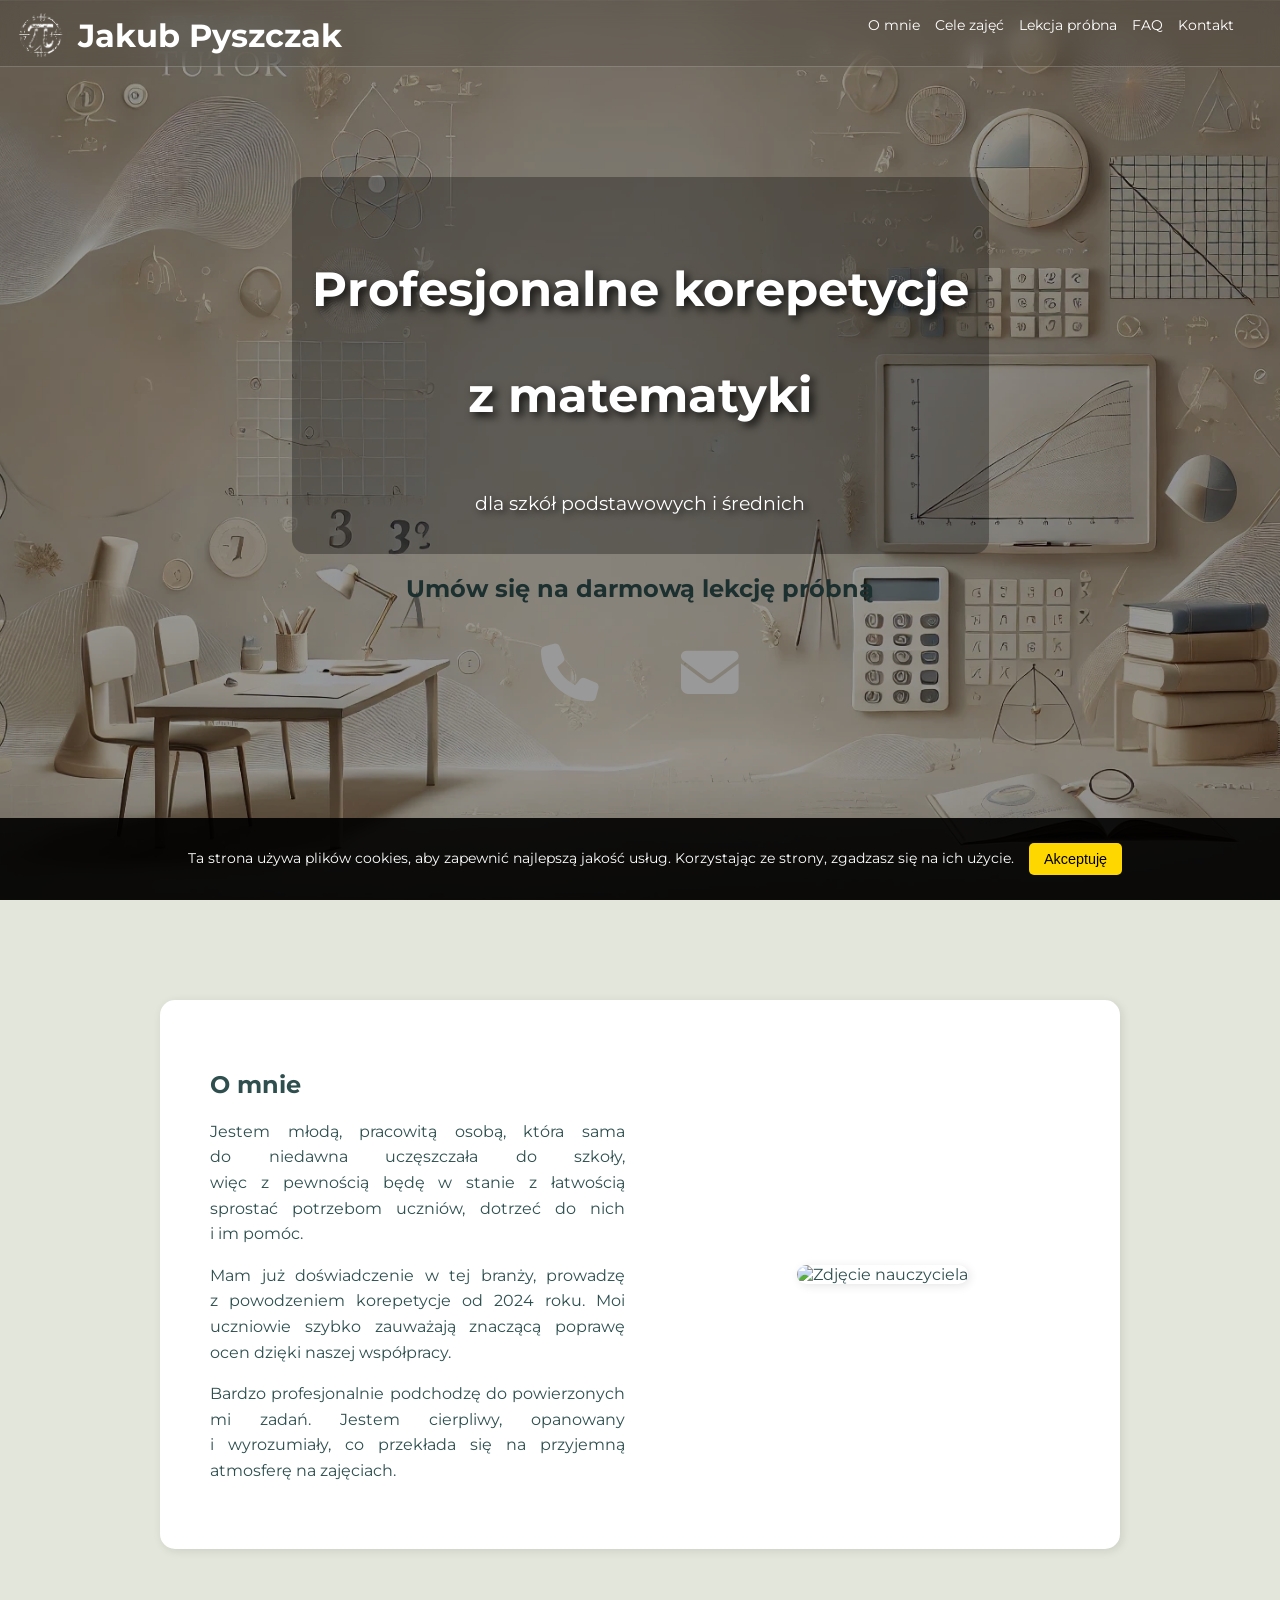
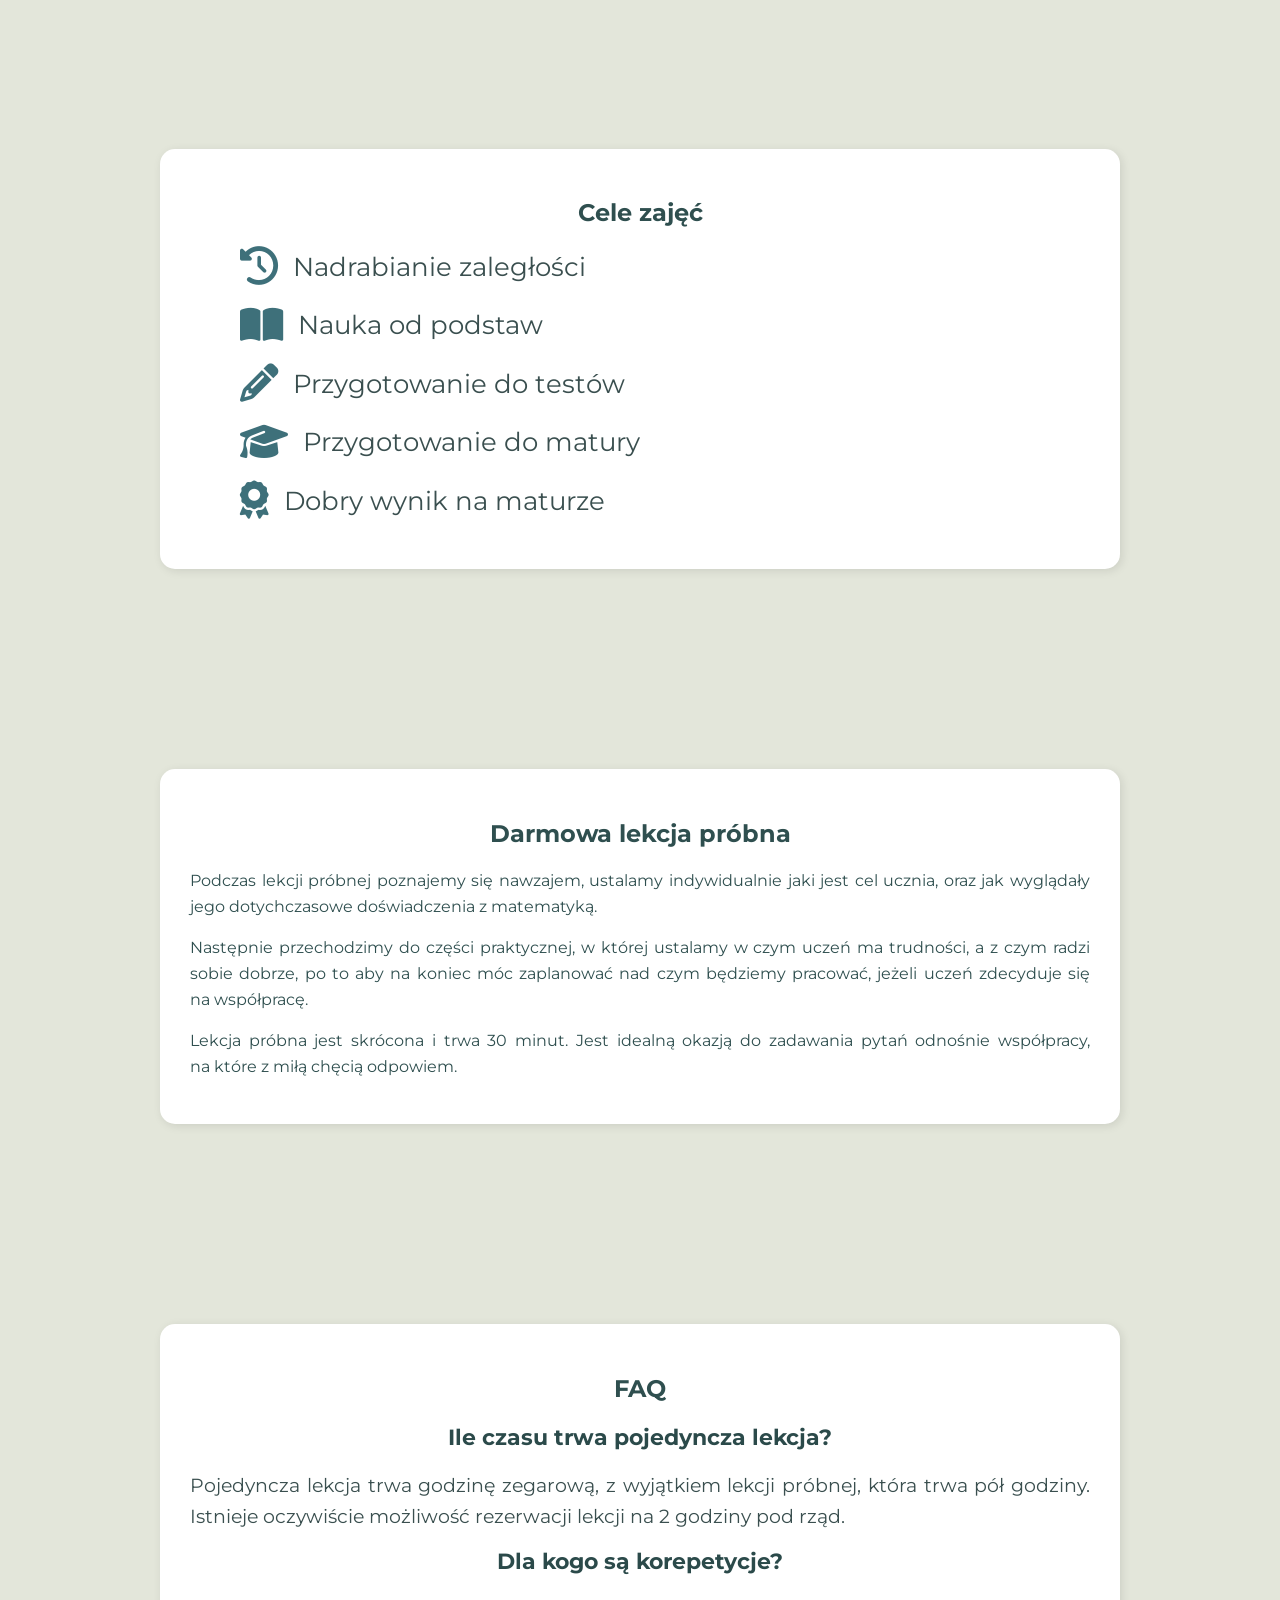
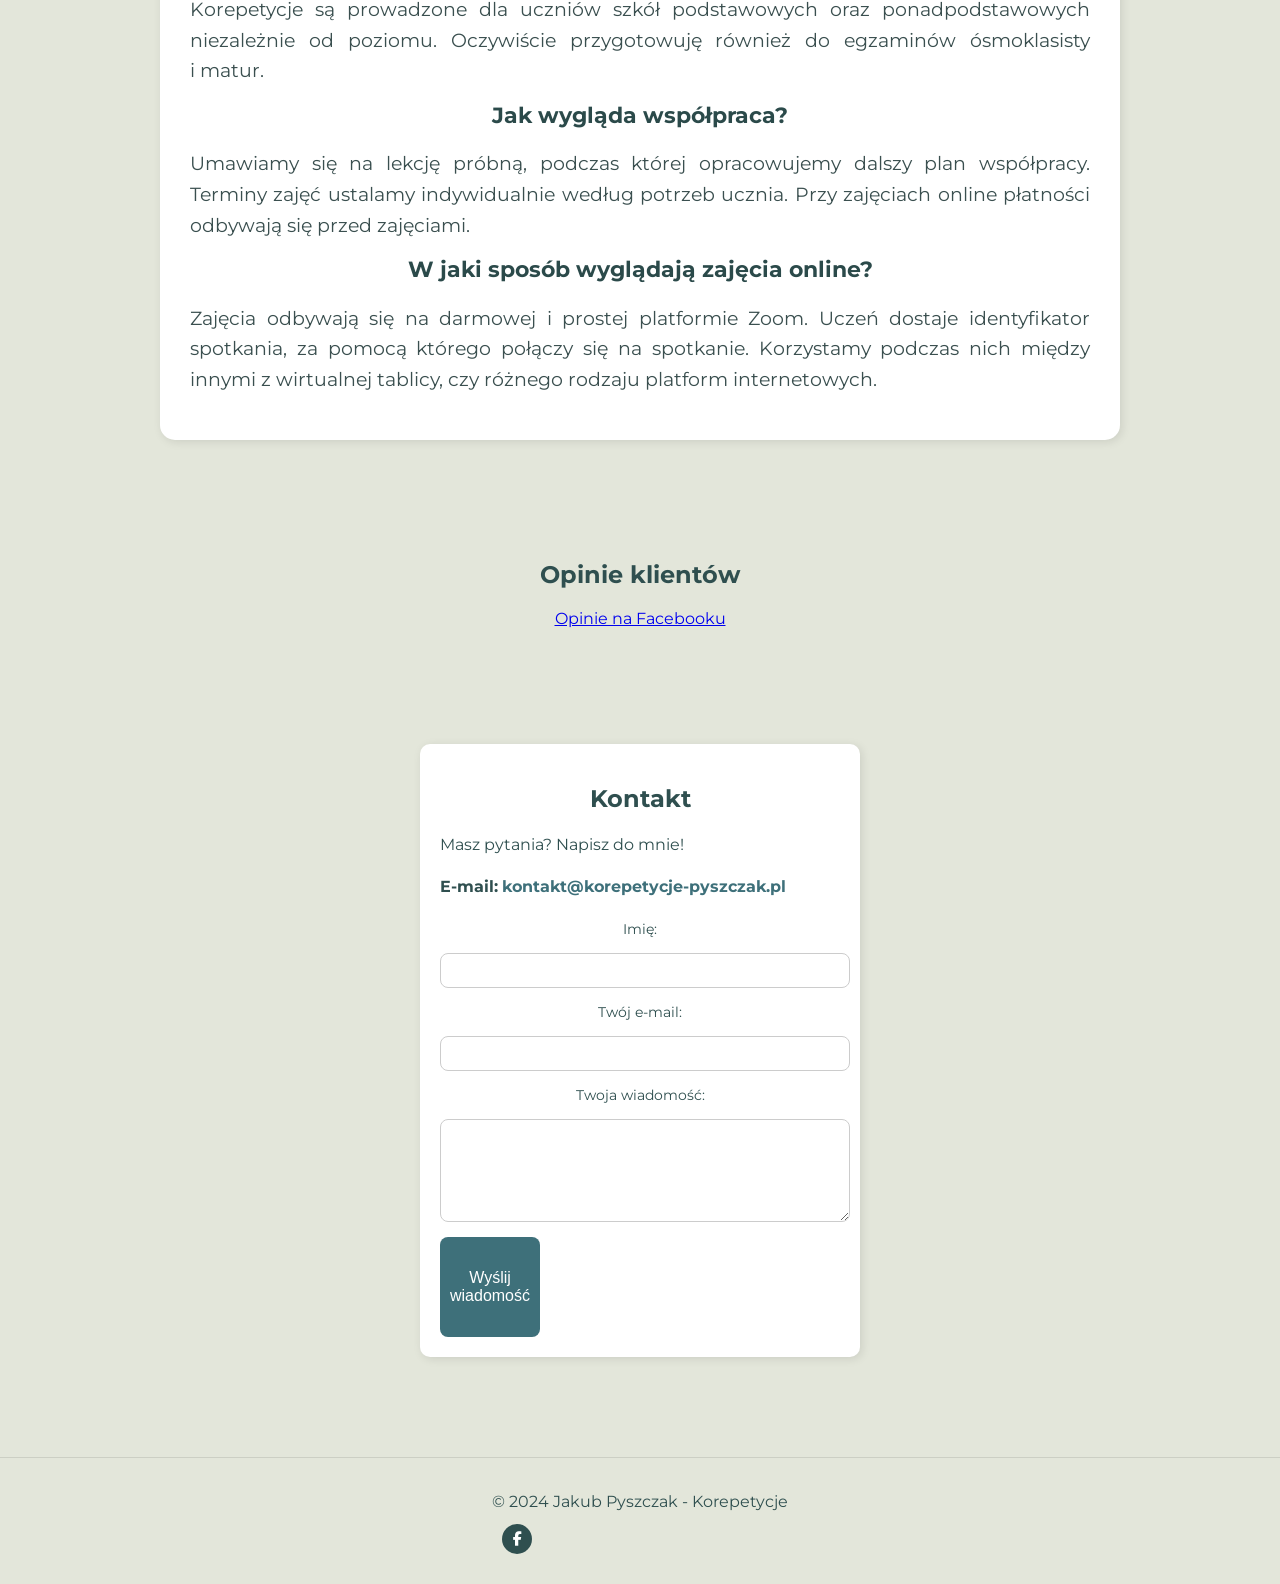
==== commit 855dd114: "sekcja opinie dodana nie działa jeszcze" ====
--- a/index.html
+++ b/index.html
@@ -166,7 +166,27 @@
             </div>
         </div>
     </section>
-
+    <section id="opinie" class="opinie">
+        <div class="opinie-content">
+            <h2>Opinie klientów</h2>
+            <div class="fb-reviews">
+                <div class="fb-page" 
+                     data-href="https://www.facebook.com/YOUR_PAGE_NAME" 
+                     data-tabs="reviews"
+                     data-width="500" 
+                     data-height="400" 
+                     data-small-header="false"
+                     data-adapt-container-width="true"
+                     data-hide-cover="false"
+                     data-show-facepile="true">
+                    <blockquote cite="https://www.facebook.com/share/1SCUcyynfN/" class="fb-xfbml-parse-ignore">
+                        <a href="https://www.facebook.com/share/1SCUcyynfN/">Opinie na Facebooku</a>
+                    </blockquote>
+                </div>
+            </div>
+        </div>
+    </section>
+    
     <section id="contact" class="contact">
         <div class="contact-content">
             <h2>Kontakt</h2>
@@ -207,7 +227,12 @@
             ich użycie.</p>
         <button id="accept-cookies" class="cookie-btn">Akceptuję</button>
     </div>
-
+    <div id="fb-root"></div>
+    <script async defer crossorigin="anonymous" 
+            src="https://connect.facebook.net/pl_PL/sdk.js#xfbml=1&version=v17.0" 
+            nonce="ABC123">
+    </script>
+    <script src="script.js"></script>
 </body>
 
 </html>
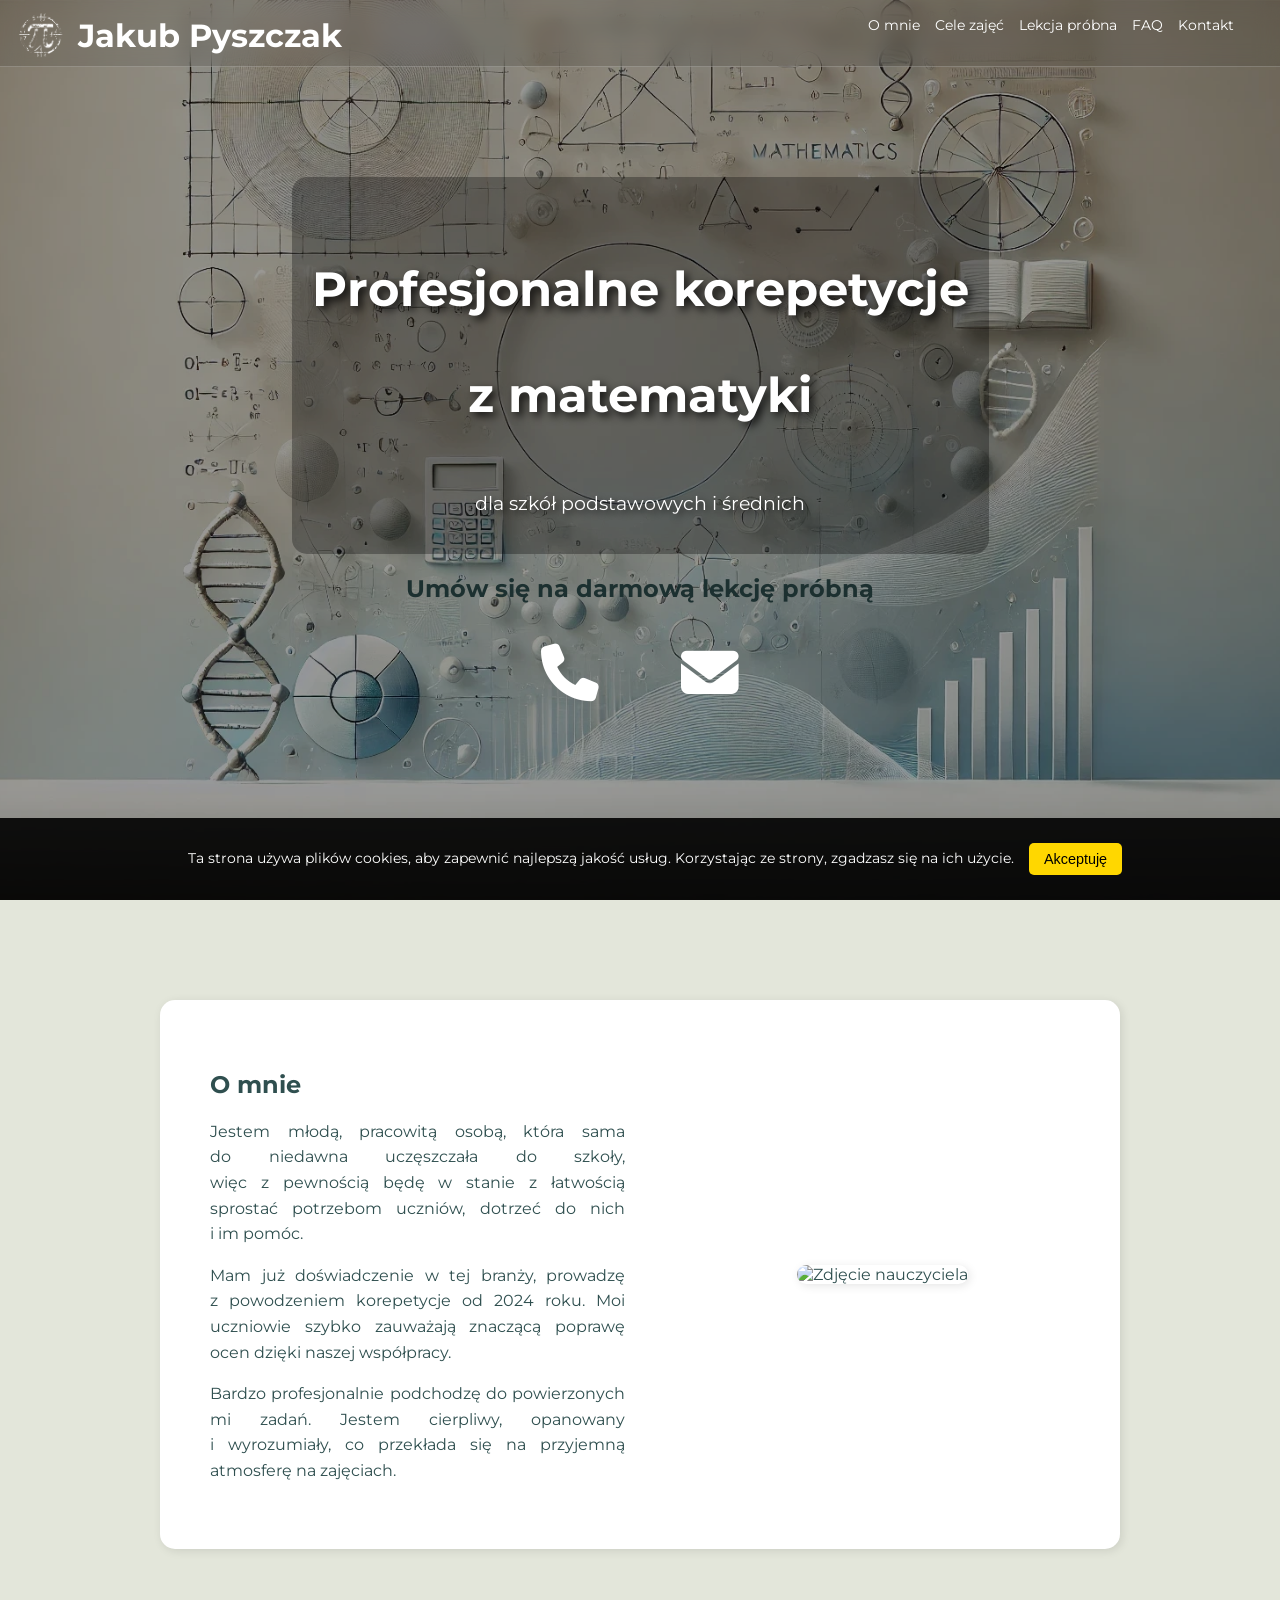
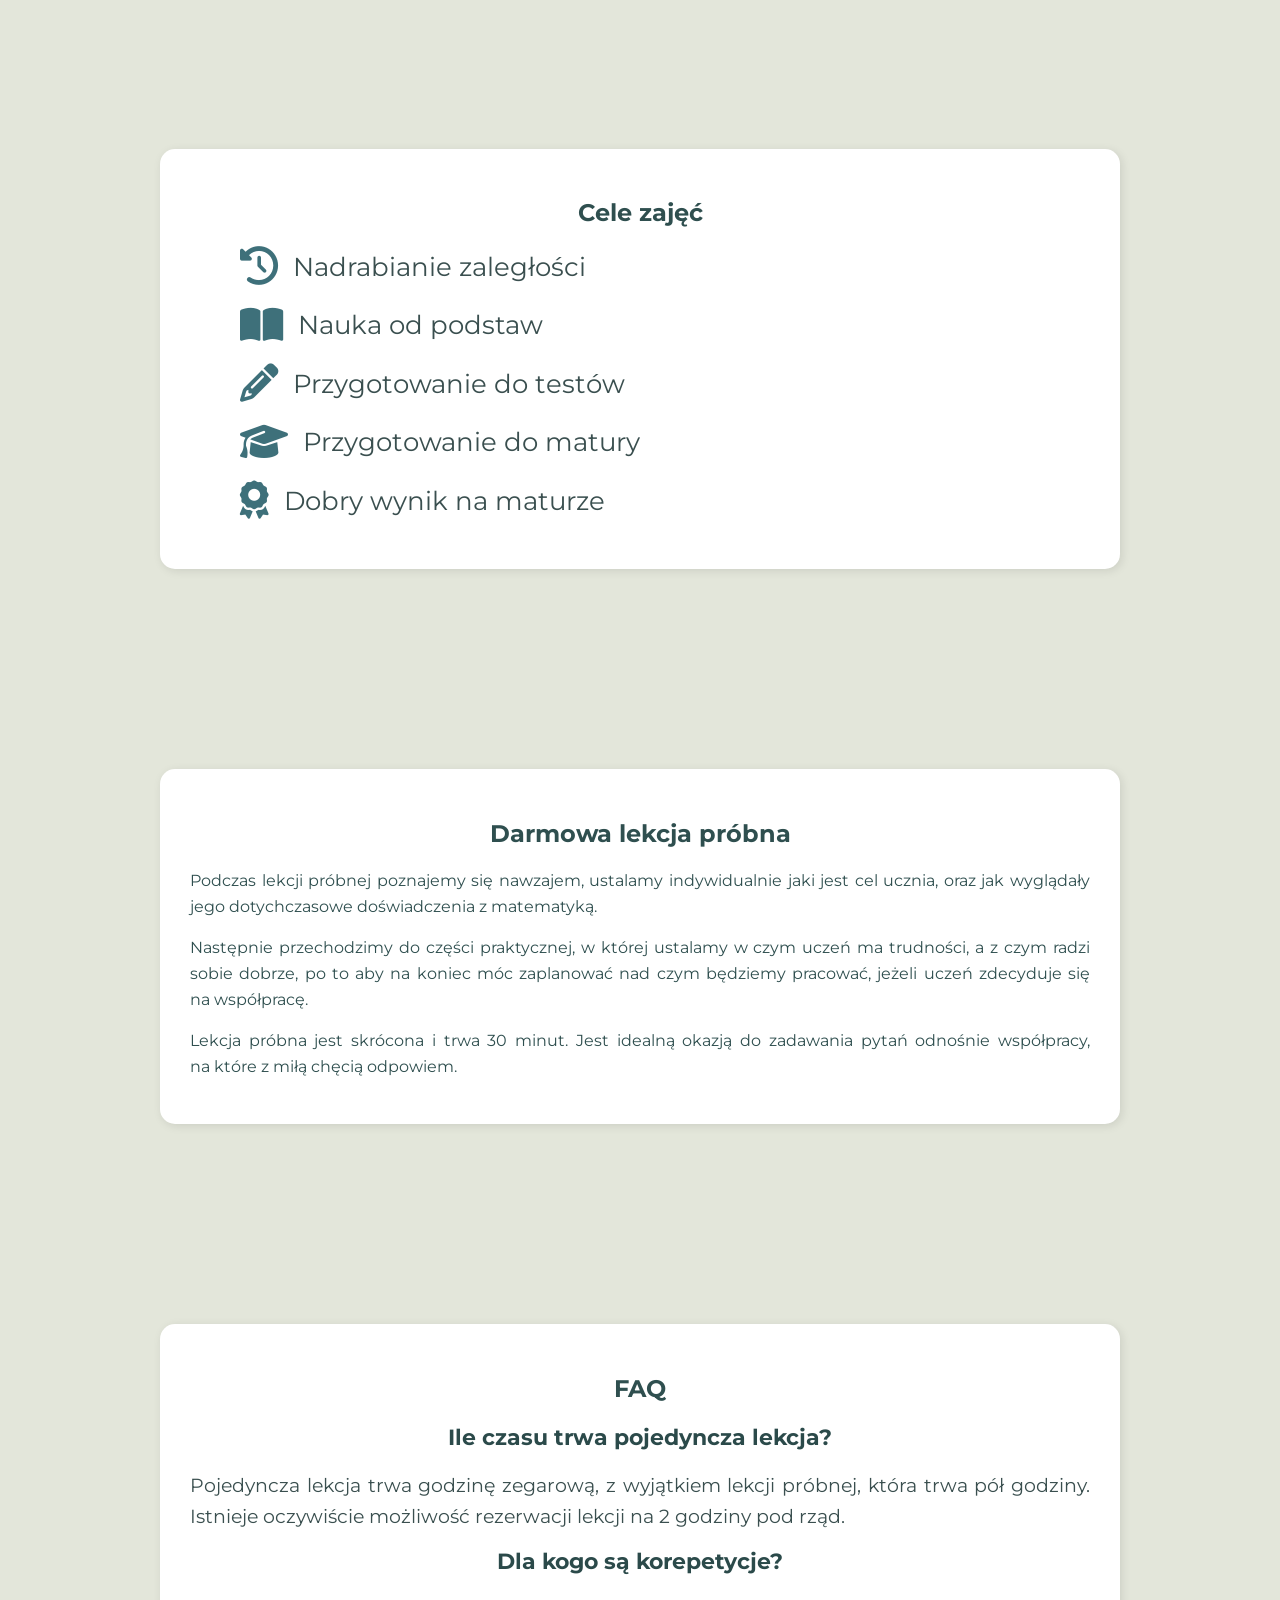
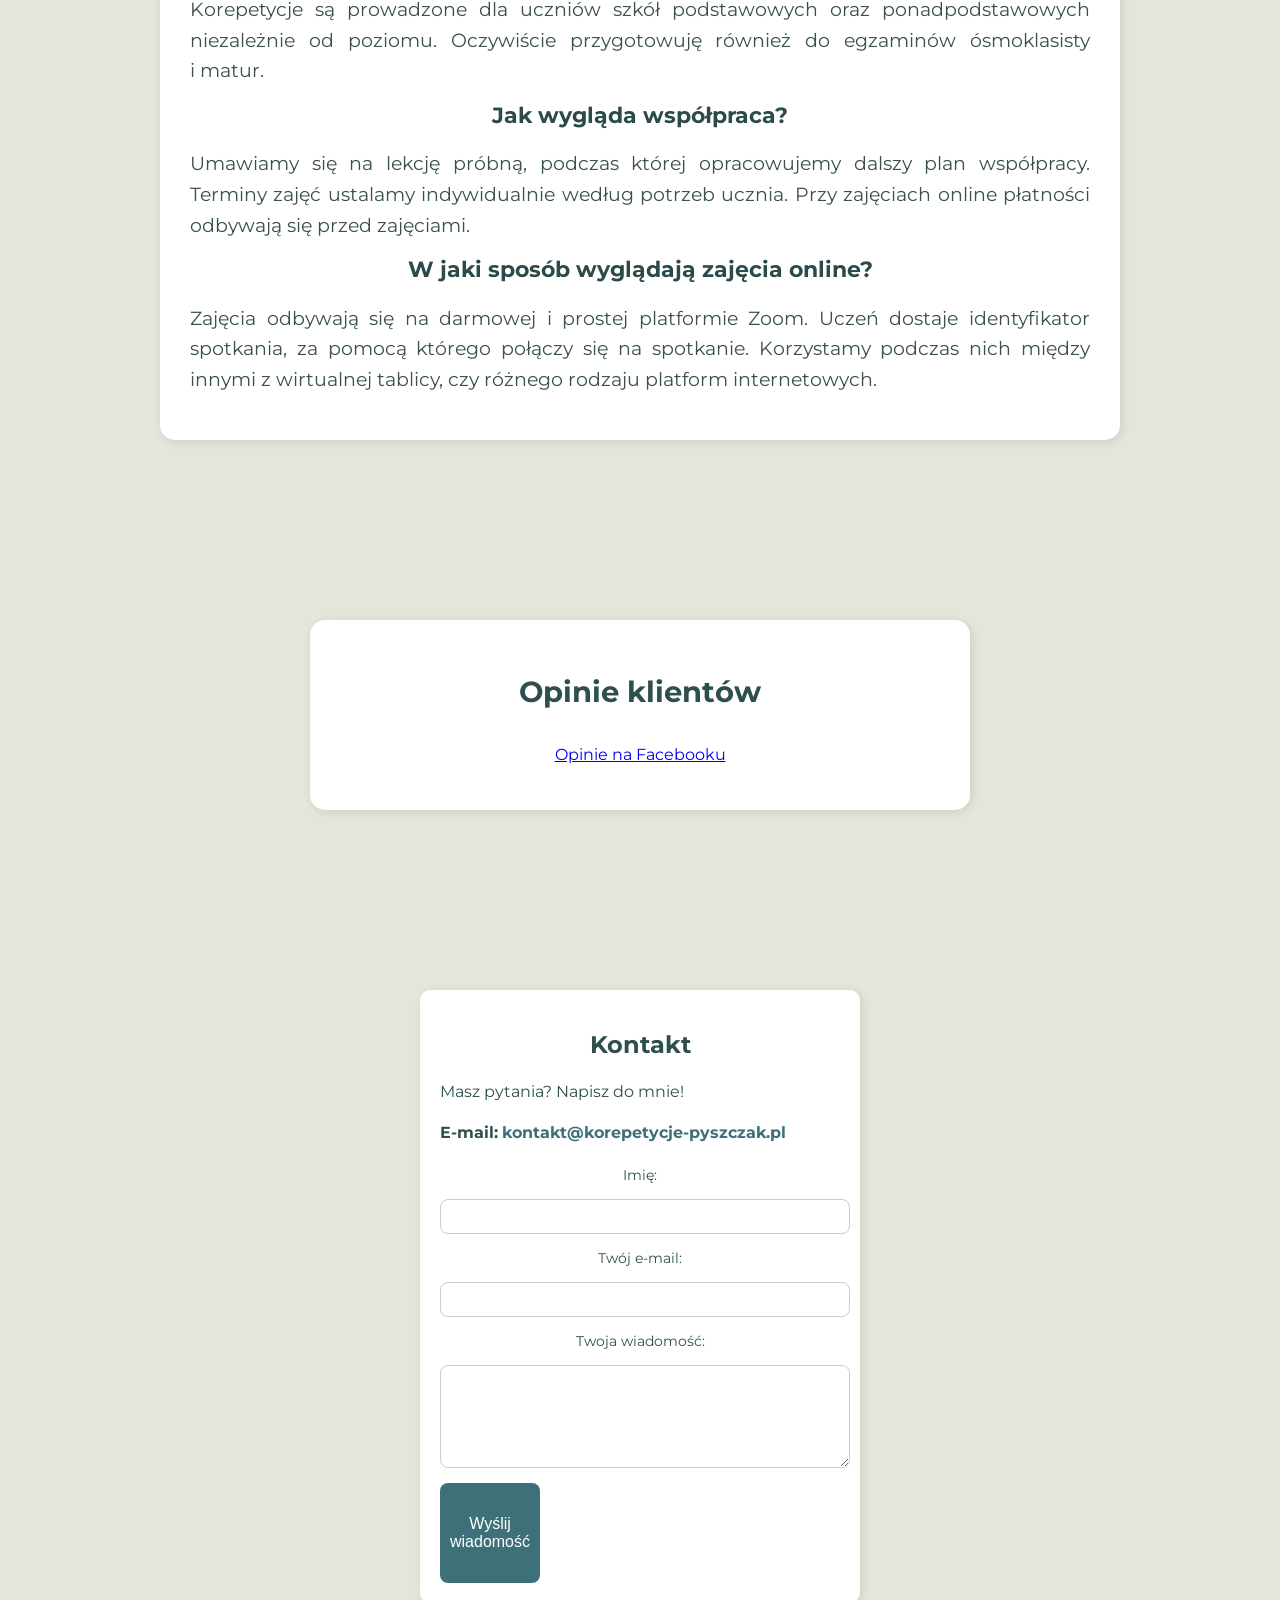
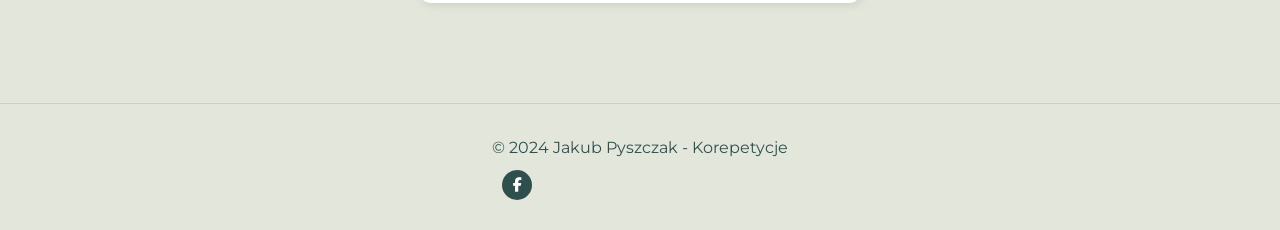
==== commit 56d8547b: "call i envelope fixed,hamburger fixed" ====
--- a/index.html
+++ b/index.html
@@ -4,9 +4,26 @@
 <head>
     <meta charset="UTF-8">
     <meta name="viewport" content="width=device-width, initial-scale=1.0">
+<!-- SEO Meta Tags -->
+<meta name="description" content="Profesjonalne korepetycje z matematyki dla szkół podstawowych i średnich. Umów się na darmową lekcję próbną!">
+<meta name="keywords" content="korepetycje matematyka, lekcje matematyki, przygotowanie do matury, korepetytor, nauka online, egzamin ósmoklasisty, korki matma">
+<meta name="author" content="Jakub Pyszczak">
+<meta name="robots" content="index, follow">
+    <!-- Open Graph dla Facebooka -->
+<meta property="og:title" content="Korepetycje z matematyki - Jakub Pyszczak">
+<meta property="og:description" content="Profesjonalne korepetycje z matematyki dla szkół podstawowych i średnich. Umów się na darmową lekcję próbną!">
+<meta property="og:image" content="https://korepetycje-pyszczak.pl/images/og-image.jpg">
+<meta property="og:url" content="https://korepetycje-pyszczak.pl">
+<meta property="og:type" content="website">
+
+<!-- Twitter Card -->
+<meta name="twitter:card" content="summary_large_image">
+<meta name="twitter:title" content="Korepetycje z matematyki - Jakub Pyszczak">
+<meta name="twitter:description" content="Profesjonalne korepetycje z matematyki dla szkół podstawowych i średnich. Umów się na darmową lekcję próbną!">
+<meta name="twitter:image" content="https://korepetycje-pyszczak.pl/images/og-image.jpg">
+
     <title>Korepetycje - Jakub Pyszczak</title>
     <link href="https://fonts.googleapis.com/css2?family=Montserrat:wght@400;700&display=swap" rel="stylesheet">
-
     <link rel="stylesheet" href="https://cdnjs.cloudflare.com/ajax/libs/font-awesome/6.4.2/css/all.min.css">
     <link rel="stylesheet" href="style.css">
 </head>
@@ -52,7 +69,7 @@
                 <a href="tel:+48123456789" class="cta call">
                     <i class="fas fa-phone"></i>
                 </a>
-                <a href="mailto:korepetycje@example.com" class="cta message">
+                <a href="#contact" class="cta message">
                     <i class="fas fa-envelope"></i>
                 </a>
             </div>
@@ -220,7 +237,7 @@
 
 
 
-    <script src="script.js"></script>
+    
 
     <div id="cookie-banner" class="cookie-banner">
         <p>Ta strona używa plików cookies, aby zapewnić najlepszą jakość usług. Korzystając ze strony, zgadzasz się na
--- a/style.css
+++ b/style.css
@@ -127,7 +127,7 @@
 
 /* ======== SEKCJA HERO ======== */
 .hero {
-    background: url('images/bg13.jpg') no-repeat center/cover;
+    background: url('images/bg6.jpg') no-repeat center/cover;
     min-height: 100vh;
     display: flex;
     flex-direction: column;
@@ -191,6 +191,9 @@
 .cta.call {
    
     color: white;
+    position: relative;
+    z-index: 1000;
+    pointer-events: auto;
 }
 .cta.call:hover,
 .cta.call:focus {
@@ -201,8 +204,10 @@
 
 
 .cta.message {
-    
-    color: white;
+    color: white;
+    position: relative;
+    z-index: 1000;
+    pointer-events: auto;
 }
 
 .cta.message:hover {
@@ -282,6 +287,34 @@
     font-size: 1.5em;
     color: #3E707A;
 }
+/* ======== SEKCJA OPINII ======== */
+.opinie {
+    padding: 80px 20px;
+    text-align: center;
+    background: #E3E6DA; /* Dopasowanie do reszty strony */
+}
+
+.opinie-content {
+    background: white;
+    padding: 30px;
+    max-width: 600px;
+    margin: 0 auto;
+    border-radius: 15px;
+    box-shadow: 2px 2px 10px rgba(0, 0, 0, 0.1);
+}
+
+.opinie h2 {
+    font-size: 1.8em;
+    margin-bottom: 20px;
+    color: #2F4F4F;
+}
+
+.fb-reviews {
+    display: flex;
+    justify-content: center;
+    align-items: center;
+}
+
 
 /* ======== FAQ ======== */
 .faq-question {
@@ -493,7 +526,7 @@
         left: 0;
         width: 100%;
         height: 100vh;
-        background: rgba(0, 0, 0, 0.8); /* Matowe tło */
+        background: rgba(0, 0, 0, 0.8); 
         backdrop-filter: blur(10px);
         -webkit-backdrop-filter: blur(10px);
         display: flex;
@@ -521,6 +554,8 @@
     /* Pokazanie menu po kliknięciu */
     nav.show {
         transform: translateY(0);
+        display: flex;
+        flex-direction: column;
     }
     .hamburger {
         display: block; 
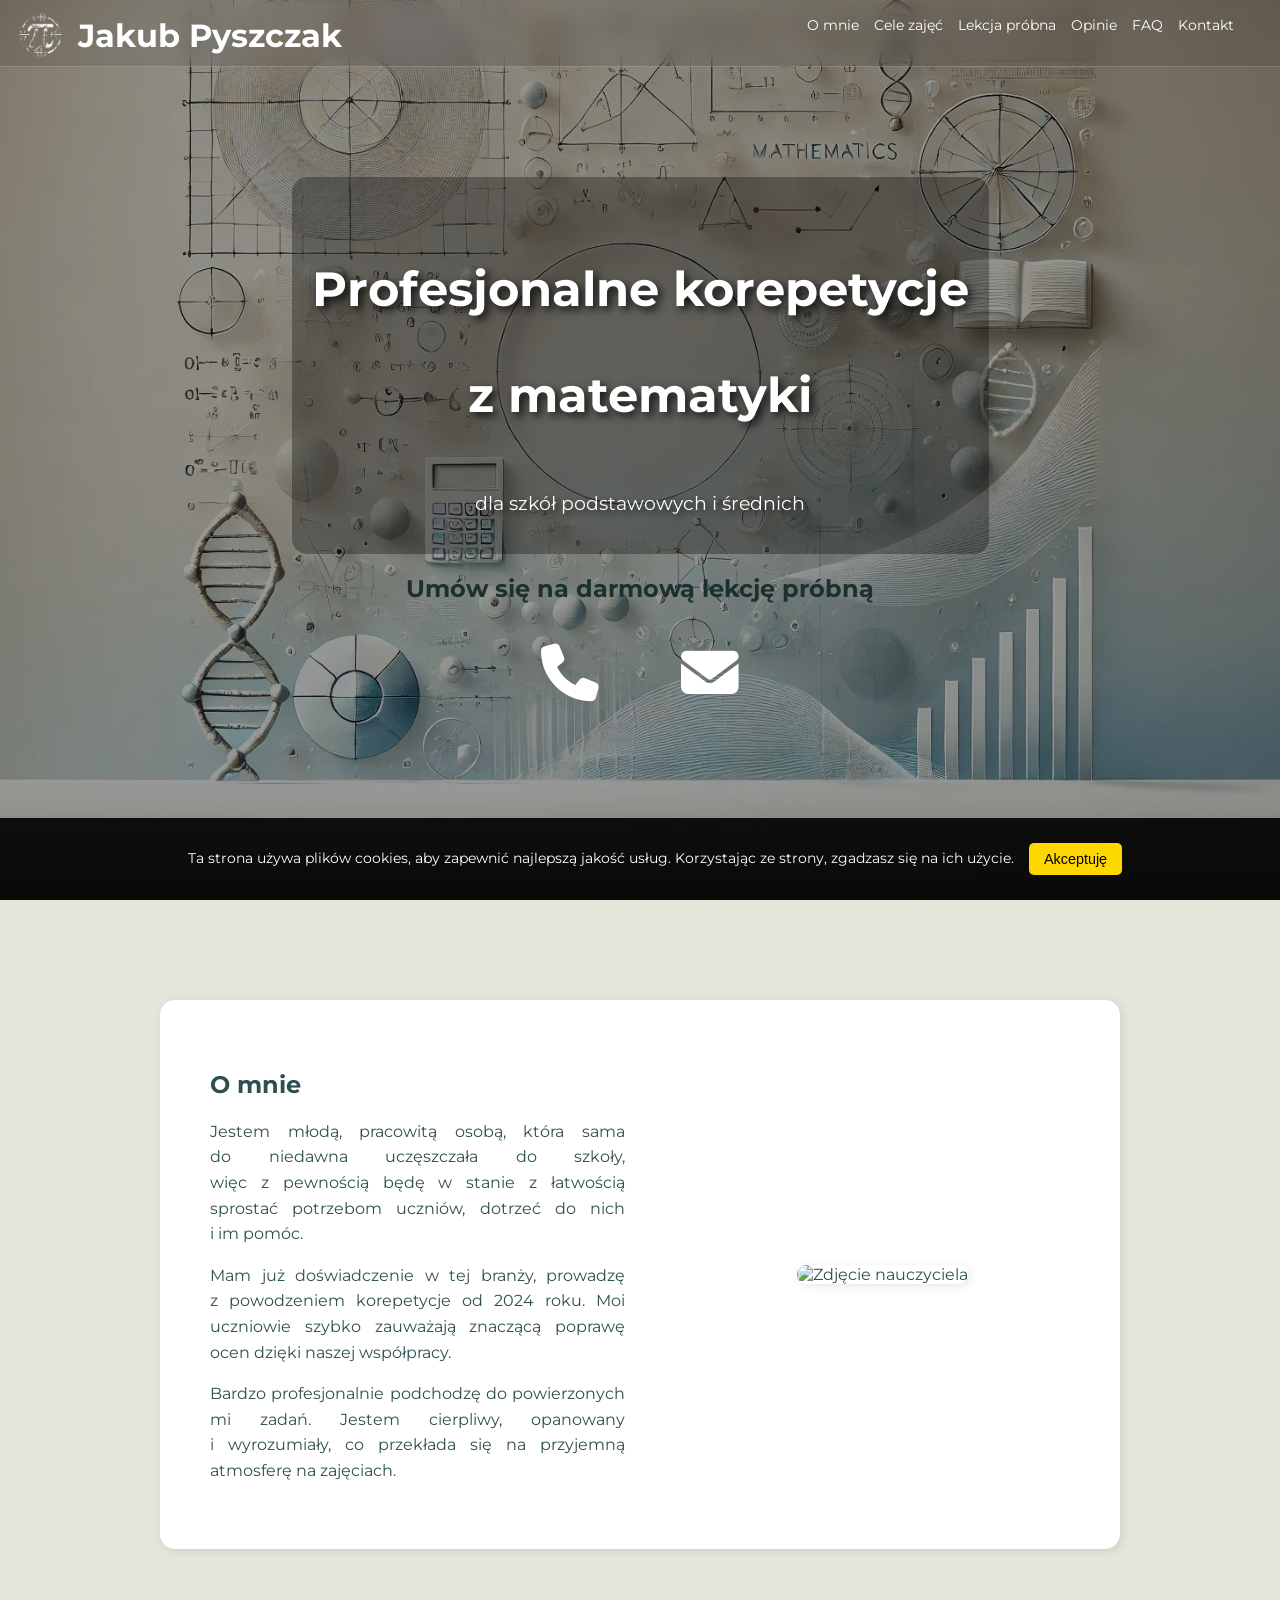
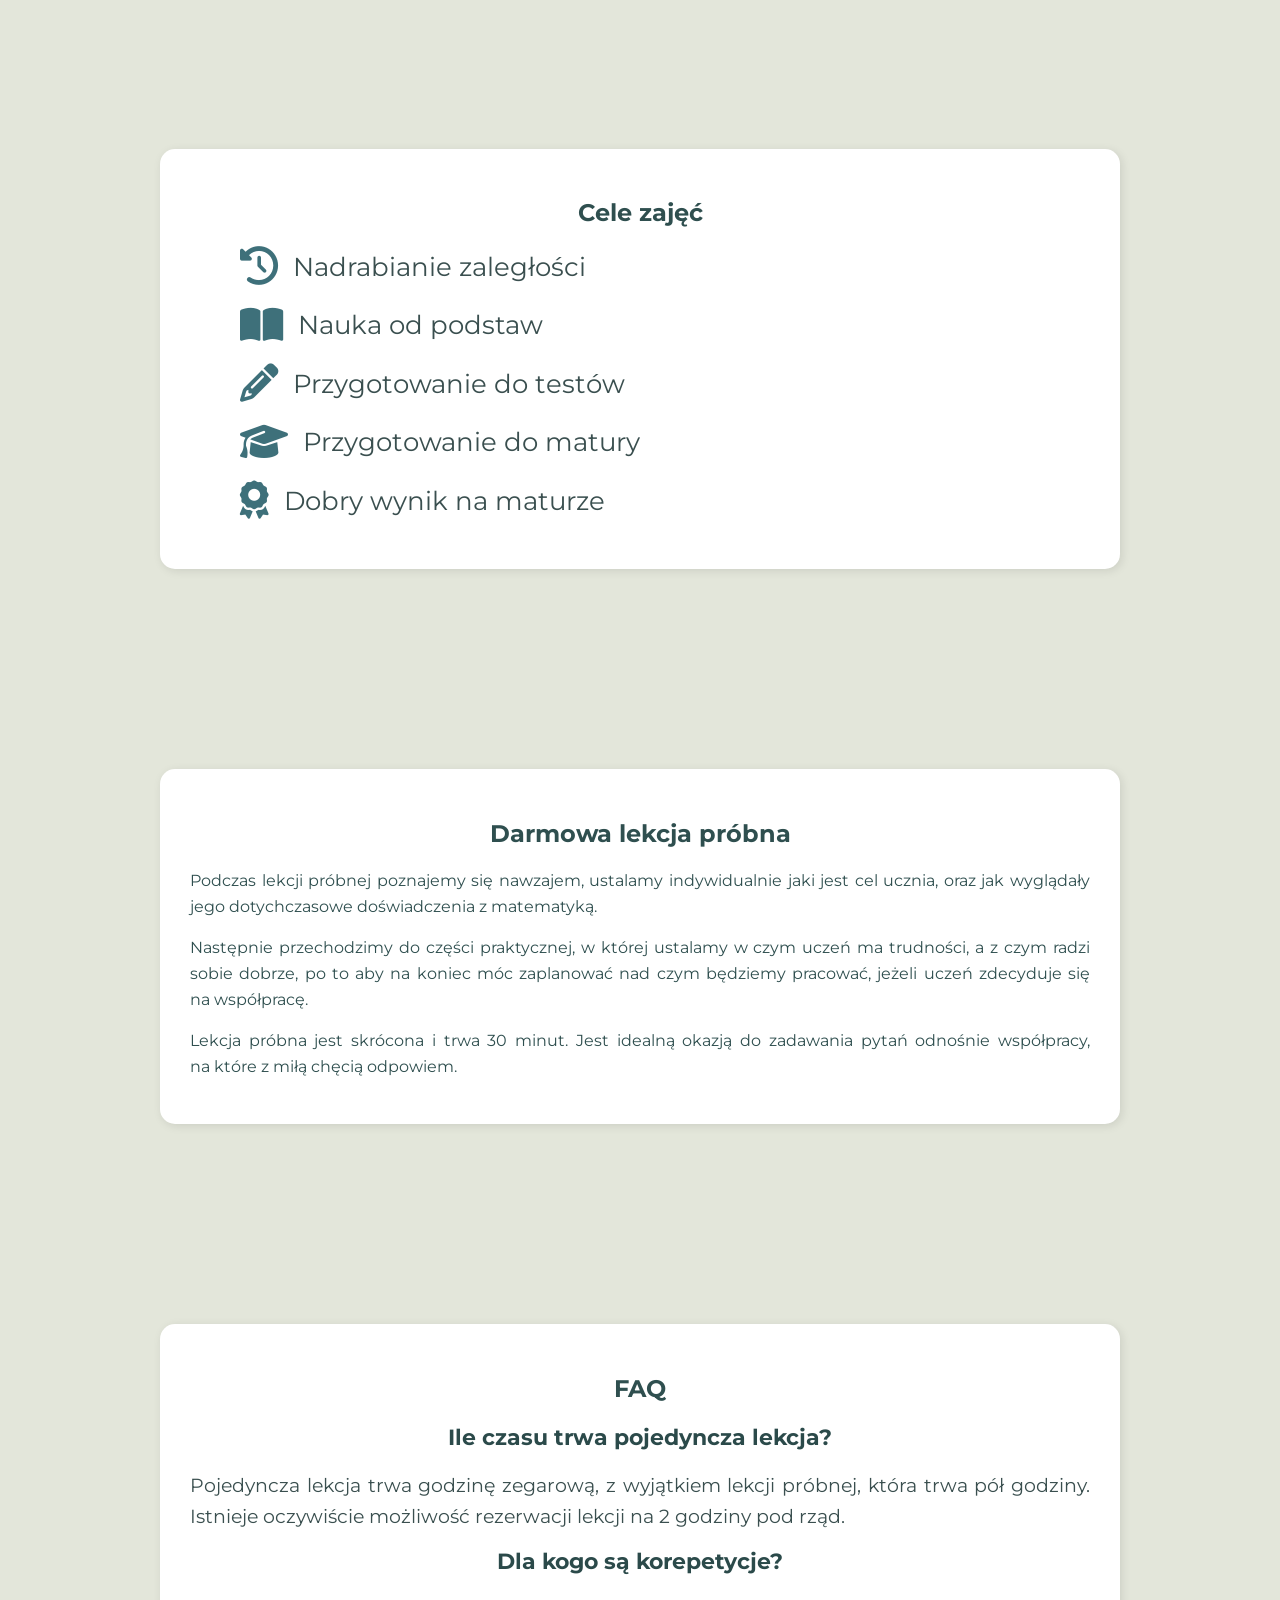
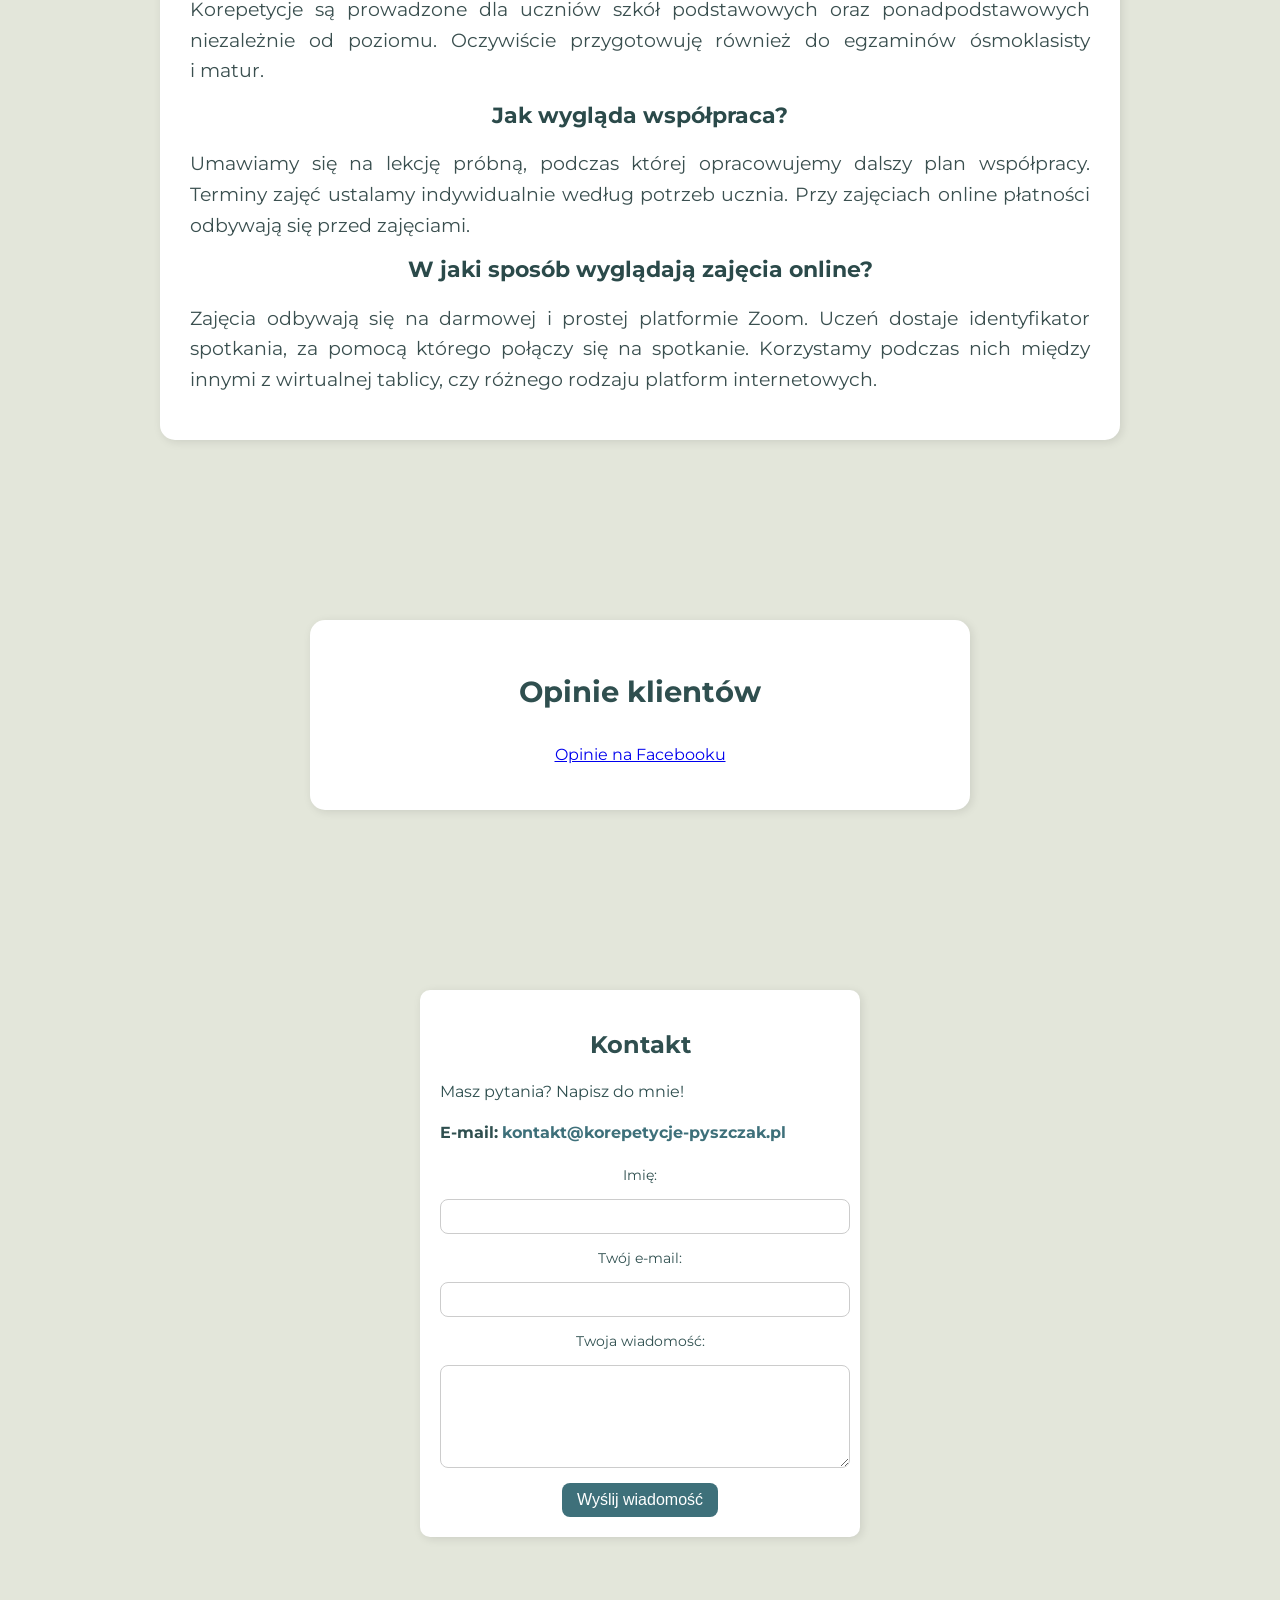
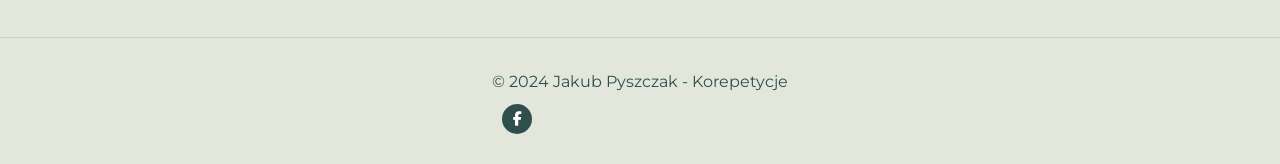
==== commit a133d019: "better button in form" ====
--- a/index.html
+++ b/index.html
@@ -49,6 +49,7 @@
                     <li><a href="#about">O mnie</a></li>
                     <li><a href="#goals">Cele zajęć</a></li>
                     <li><a href="#trial">Lekcja próbna</a></li>
+                    <li><a href="#opinie">Opinie</a></li>
                     <li><a href="#faq">FAQ</a></li>
                     <li><a href="#contact">Kontakt</a></li>
                 </ul>
@@ -66,7 +67,7 @@
         <div class="hero-buttons">
             <h2>Umów się na darmową lekcję próbną</h2>
             <div class="button-container">
-                <a href="tel:+48123456789" class="cta call">
+                <a href="tel:+48697388673" class="cta call">
                     <i class="fas fa-phone"></i>
                 </a>
                 <a href="#contact" class="cta message">
--- a/style.css
+++ b/style.css
@@ -378,6 +378,11 @@
 }
 
 button.cta {
+  display: block;
+  margin-left: auto;
+  margin-right: auto;
+  height: inherit;
+  width: fit-content;
     background-color: #3E707A;
     color: white;
     font-size: 1em;
@@ -551,7 +556,6 @@
         font-weight: bold;
     }
 
-    /* Pokazanie menu po kliknięciu */
     nav.show {
         transform: translateY(0);
         display: flex;
@@ -586,8 +590,9 @@
     }
 
     button.cta {
-        font-size: 1em;
+        font-size: 0.9em;
         padding: 10px;
+        width: 60%;
     }
     /* .about-content, .goals-content, .trial-content, .faq-content, .contact-content {
         padding: 20px;
@@ -639,12 +644,13 @@
     }
 
     button.cta {
-        font-size: 1em;
+        font-size: 0.8em;
         padding: 6px 10px;
     }
     .button-container {
        
         flex-direction: column;
+        align-items: center;
         gap: 20px;
     }
 
